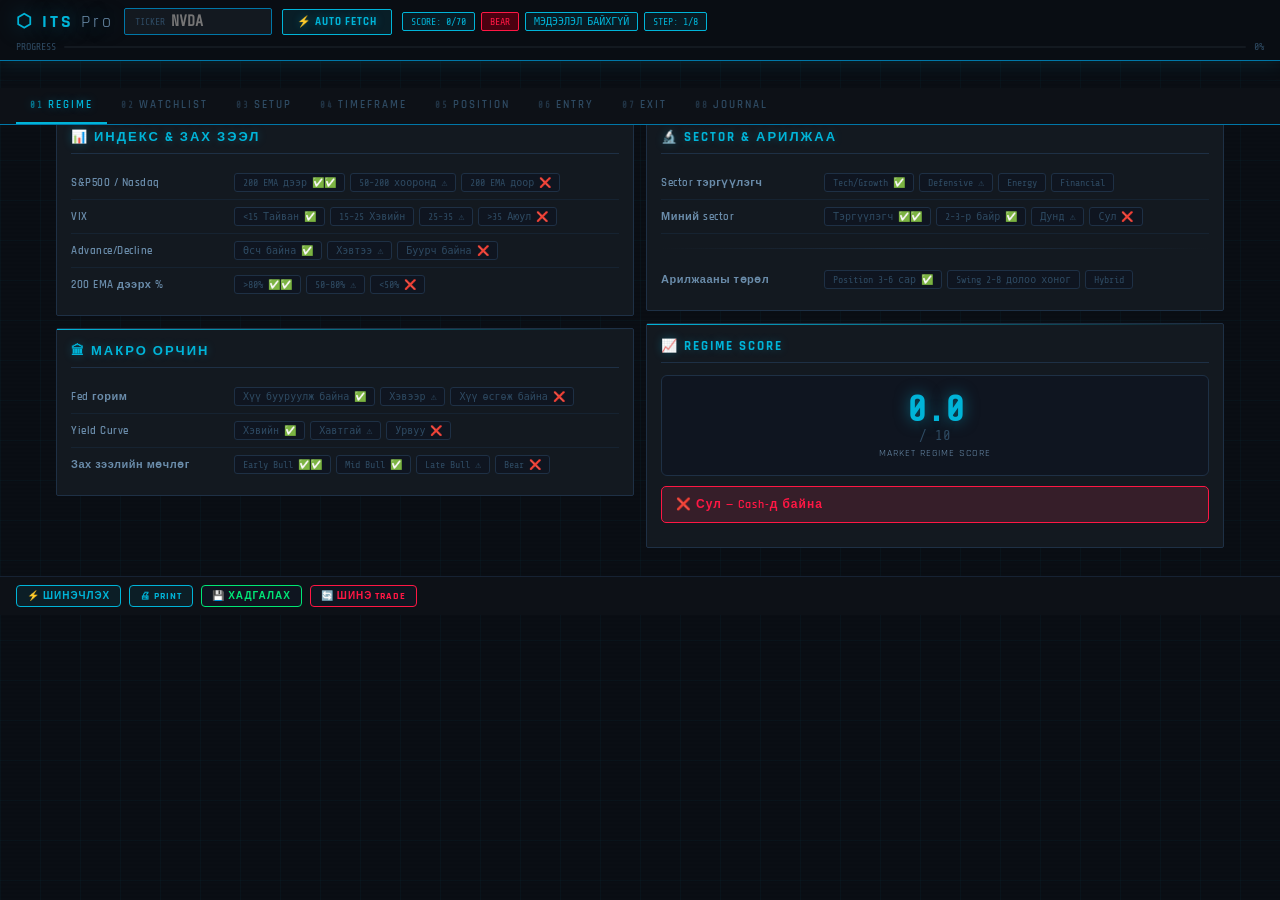
==== trading-auto.html @ 6338b8c8 "Fix: score cap 70 max" ====
<!DOCTYPE html>
<html lang="mn">
<head>
<meta charset="UTF-8">
<meta name="viewport" content="width=device-width, initial-scale=1.0">
<title>ITS Pro — Auto Data</title>
<link href="https://fonts.googleapis.com/css2?family=Share+Tech+Mono&family=Rajdhani:wght@400;500;600;700&family=Exo+2:wght@300;400;500;600;700&display=swap" rel="stylesheet">
<style>
:root {
  /* Bloomberg Terminal Color Palette */
  --bg:   #0A0E14; --bg2: #0D1117; --bgc: #131920; --bgc2: #0F1520;
  --accent: #00B4D8; --accent2: #0077A8; --accentl: #48CAE4;
  --green: #00E676; --greend: #003D1F;
  --yellow: #FFD600; --yellowd: #4A3C00;
  --red: #FF1744; --redd: #4A0010;
  --blue: #00B4D8; --blued: #003A52;
  --txt: #C9D8E8; --txt2: #6A8CAA; --txt3: #2E4A62;
  --brd: #162233; --brd2: #1E3045;
  --gold: #00B4D8; --gold2: #0077A8; --goldl: #48CAE4;
  --mono: 'Share Tech Mono', monospace;
  --head: 'Rajdhani', sans-serif;
  --body: 'Exo 2', sans-serif;
}
* { margin:0; padding:0; box-sizing:border-box; }
body { font-family:var(--body); background:var(--bg); color:var(--txt); min-height:100vh; font-size:13px; overflow-x:hidden; }
body::before { content:''; position:fixed; inset:0;
  background-image:
    linear-gradient(rgba(0,180,216,.04) 1px,transparent 1px),
    linear-gradient(90deg,rgba(0,180,216,.04) 1px,transparent 1px);
  background-size:40px 40px; pointer-events:none; z-index:0; }
/* Scanline effect */
body::after { content:''; position:fixed; inset:0;
  background:repeating-linear-gradient(0deg,transparent,transparent 2px,rgba(0,0,0,.08) 2px,rgba(0,0,0,.08) 4px);
  pointer-events:none; z-index:0; opacity:.5; }

/* ── HEADER ── */
.header { position:sticky; top:0; z-index:100; background:rgba(10,14,20,.98); border-bottom:1px solid var(--accent2); padding:8px 16px; backdrop-filter:blur(10px);
  box-shadow: 0 1px 20px rgba(0,180,216,.15); }
.header-top { display:flex; align-items:center; gap:10px; flex-wrap:wrap; }
.brand { font-family:var(--head); font-size:18px; font-weight:700; color:var(--accent); letter-spacing:3px; white-space:nowrap;
  text-shadow: 0 0 20px rgba(0,180,216,.5); }
.brand span { color:var(--txt2); font-weight:400; }
.ticker-wrap { display:flex; align-items:center; gap:6px; background:var(--bgc); border:1px solid var(--accent2); padding:4px 10px; border-radius:2px; }
.ticker-wrap label { font-family:var(--mono); font-size:10px; color:var(--txt3); }
#h-ticker { background:transparent; border:none; outline:none; color:var(--accent); font-family:var(--mono); font-size:15px; font-weight:bold; width:90px; text-transform:uppercase; }
.btn-fetch { font-family:var(--head); font-size:11px; font-weight:700; letter-spacing:1px; padding:5px 14px; border-radius:2px; border:1px solid var(--accent); background:rgba(0,180,216,.1); color:var(--accent); cursor:pointer; transition:all .2s;
  text-shadow:0 0 8px rgba(0,180,216,.4); }
.btn-fetch:hover { background:var(--accent); color:var(--bg); box-shadow:0 0 15px rgba(0,180,216,.4); }
.btn-fetch.loading { border-color:var(--yellow); color:var(--yellow); animation:pulse 1s infinite; }
@keyframes pulse { 0%,100%{opacity:1} 50%{opacity:.5} }
.badges { display:flex; gap:6px; flex-wrap:wrap; align-items:center; }
.badge { font-family:var(--mono); font-size:10px; padding:3px 8px; border-radius:2px; border:1px solid; white-space:nowrap; }
.b-score { border-color:var(--accent); color:var(--accent); background:rgba(0,180,216,.08); }
.b-bull { border-color:var(--green); color:var(--green); background:var(--greend); }
.b-neutral { border-color:var(--yellow); color:var(--yellow); background:var(--yellowd); }
.b-bear { border-color:var(--red); color:var(--red); background:var(--redd); }
.b-live { border-color:var(--green); color:var(--green); background:var(--greend); animation:blink 2s infinite; }
@keyframes blink { 0%,100%{opacity:1} 50%{opacity:.6} }
.prog-wrap { margin-top:6px; display:flex; align-items:center; gap:8px; }
.prog-bg { flex:1; height:2px; background:var(--bgc); border-radius:1px; overflow:hidden; }
.prog-fill { height:100%; background:linear-gradient(90deg,var(--accent2),var(--accent),var(--accentl)); border-radius:1px; transition:width .5s;
  box-shadow:0 0 6px rgba(0,180,216,.6); }
.prog-lbl { font-family:var(--mono); font-size:10px; color:var(--txt3); }

/* ── DATA PANEL ── */
.data-panel { background:var(--bgc); border:1px solid var(--accent2); border-radius:2px; margin:12px 16px 0; padding:12px 16px; display:none; position:relative; z-index:1; box-shadow:0 0 20px rgba(0,180,216,.1); }
.data-panel.visible { display:block; }
.data-panel-title { font-family:var(--head); font-size:11px; letter-spacing:3px; color:var(--accent); text-transform:uppercase; margin-bottom:10px; display:flex; align-items:center; gap:8px; text-shadow:0 0 8px rgba(0,180,216,.4); }
.data-grid { display:grid; grid-template-columns:repeat(auto-fill,minmax(130px,1fr)); gap:8px; }
.data-cell { background:var(--bgc2); border:1px solid var(--brd2); border-radius:2px; padding:8px 10px; transition:border-color .2s; } .data-cell:hover { border-color:var(--accent2); }
.data-cell-lbl { font-family:var(--mono); font-size:9px; letter-spacing:1px; text-transform:uppercase; color:var(--txt3); margin-bottom:3px; }
.data-cell-val { font-family:var(--mono); font-size:15px; font-weight:bold; color:var(--green); }
.data-cell-val.warn { color:var(--yellow); }
.data-cell-val.danger { color:var(--red); }
.data-cell-sub { font-family:var(--mono); font-size:9px; color:var(--txt3); margin-top:2px; }

/* AUTO-FILL INDICATOR */
.auto-tag { font-family:var(--mono); font-size:9px; padding:1px 5px; border-radius:1px; border:1px solid var(--accent); color:var(--accent); background:rgba(0,180,216,.1); margin-left:6px; }

/* ── TABS ── */
.tabs-nav { display:flex; overflow-x:auto; background:var(--bg2); border-bottom:1px solid var(--accent2); padding:0 16px; scrollbar-width:none; position:sticky; top:88px; z-index:99; }
.tabs-nav::-webkit-scrollbar { display:none; }
.tab-btn { font-family:var(--head); font-size:11px; font-weight:600; letter-spacing:2px; text-transform:uppercase; color:var(--txt3); background:none; border:none; border-bottom:2px solid transparent; padding:10px 14px; cursor:pointer; white-space:nowrap; transition:all .2s; }
.tab-btn:hover { color:var(--txt2); }
.tab-btn.active { color:var(--accent); border-bottom-color:var(--accent); text-shadow:0 0 8px rgba(0,180,216,.4); }
.tab-btn .sn { font-family:var(--mono); font-size:9px; opacity:.6; margin-right:4px; }
.tab-content { display:none; padding:16px; max-width:1200px; margin:0 auto; position:relative; z-index:1; }
.tab-content.active { display:block; }

/* ── CARDS ── */
.card { background:var(--bgc); border:1px solid var(--brd2); border-radius:2px; padding:14px; margin-bottom:12px; position:relative; } .card::before { content:""; position:absolute; top:0; left:0; right:0; height:1px; background:linear-gradient(90deg,var(--accent),transparent); }
.card-hd { font-family:var(--head); font-size:13px; font-weight:700; letter-spacing:2px; text-transform:uppercase; color:var(--accent); margin-bottom:12px; padding-bottom:8px; border-bottom:1px solid var(--brd2); display:flex; align-items:center; justify-content:space-between; text-shadow:0 0 10px rgba(0,180,216,.3); }
.g2 { display:grid; grid-template-columns:1fr 1fr; gap:12px; }
.g3 { display:grid; grid-template-columns:1fr 1fr 1fr; gap:12px; }
@media(max-width:768px){.g2,.g3{grid-template-columns:1fr}}

/* ── RADIO ROWS ── */
.rrow { display:flex; align-items:flex-start; gap:8px; padding:7px 0; border-bottom:1px solid rgba(26,46,66,.5); flex-wrap:wrap; }
.rrow:last-child { border-bottom:none; }
.rlbl { font-size:11px; font-weight:600; color:var(--txt2); min-width:155px; flex-shrink:0; padding-top:3px; font-family:var(--head); letter-spacing:.5px; display:flex; align-items:center; }
.ropts { display:flex; flex-wrap:wrap; gap:5px; }
.ropt { display:inline-flex; align-items:center; gap:4px; }
.ropt input[type=radio] { display:none; }
.ropt label { font-family:var(--mono); font-size:10px; padding:3px 8px; border-radius:3px; border:1px solid var(--brd2); background:var(--bgc2); color:var(--txt3); cursor:pointer; transition:all .15s; white-space:nowrap; }
.ropt input:checked+label { border-color:var(--gold); color:var(--gold); background:rgba(200,160,32,.12); }
.ropt.g input:checked+label { border-color:var(--green); color:var(--green); background:rgba(0,214,143,.12); }
.ropt.y input:checked+label { border-color:var(--yellow); color:var(--yellow); background:rgba(255,209,102,.12); }
.ropt.r input:checked+label { border-color:var(--red); color:var(--red); background:rgba(255,64,96,.12); }
/* auto-selected glow */
.ropt input.auto-selected+label { box-shadow:0 0 8px rgba(0,214,143,.4); }

/* ── SCORE BOX ── */
.sbox { display:flex; align-items:center; justify-content:center; flex-direction:column; background:var(--bgc2); border:1px solid var(--brd2); border-radius:6px; padding:16px; text-align:center; }
.snum { font-family:var(--mono); font-size:36px; font-weight:bold; color:var(--accent); line-height:1; text-shadow:0 0 15px rgba(0,180,216,.5); }
.sdenom { font-family:var(--mono); font-size:14px; color:var(--txt3); }
.slbl { font-family:var(--head); font-size:10px; letter-spacing:1px; text-transform:uppercase; color:var(--txt2); margin-top:4px; }

/* ── BANNERS ── */
.banner { border-radius:5px; padding:10px 14px; margin-bottom:10px; font-family:var(--head); font-size:12px; font-weight:600; letter-spacing:1px; display:none; align-items:center; gap:8px; }
.banner.vis { display:flex; }
.b-r { background:rgba(255,64,96,.15); border:1px solid var(--red); color:var(--red); }
.b-g { background:rgba(0,214,143,.12); border:1px solid var(--green); color:var(--green); }
.b-y { background:rgba(255,209,102,.12); border:1px solid var(--yellow); color:var(--yellow); }

/* ── INPUTS ── */
.inp { background:var(--bgc2); border:1px solid var(--brd2); border-radius:4px; padding:6px 10px; color:var(--txt); font-family:var(--mono); font-size:12px; outline:none; width:100%; transition:border-color .2s; }
.inp:focus { border-color:var(--gold); }
.inp.auto-filled { border-color:var(--green); background:rgba(0,214,143,.06); }
.irow { display:flex; align-items:center; gap:8px; margin-bottom:8px; }
.ilbl { font-family:var(--head); font-size:11px; font-weight:600; color:var(--txt2); min-width:140px; flex-shrink:0; }
.ival { font-family:var(--mono); font-size:12px; color:var(--green); padding:6px 10px; background:var(--bgc2); border:1px solid var(--brd); border-radius:4px; min-width:100px; }
select.inp { -webkit-appearance:none; background-image:url("data:image/svg+xml,%3Csvg xmlns='http://www.w3.org/2000/svg' width='10' height='6'%3E%3Cpath d='M0 0l5 6 5-6z' fill='%237A98B8'/%3E%3C/svg%3E"); background-repeat:no-repeat; background-position:right 8px center; padding-right:24px; }

/* ── BUTTONS ── */
.btn { font-family:var(--head); font-size:11px; font-weight:700; letter-spacing:1px; text-transform:uppercase; padding:7px 16px; border-radius:4px; border:1px solid; cursor:pointer; transition:all .2s; }
.btn-gold { background:rgba(0,180,216,.08); border-color:var(--accent); color:var(--accent); }
.btn-gold:hover { background:var(--accent); color:var(--bg); box-shadow:0 0 12px rgba(0,180,216,.4); }
.btn-red { background:var(--bgc2); border-color:var(--red); color:var(--red); }
.btn-red:hover { background:var(--red); color:var(--bg); }
.btn-green { background:var(--bgc2); border-color:var(--green); color:var(--green); }
.btn-green:hover { background:var(--green); color:var(--bg); }
.btn-sm { font-size:10px; padding:4px 10px; }

/* ── TABLES ── */
.ttbl { width:100%; border-collapse:collapse; font-family:var(--mono); font-size:11px; }
.ttbl th { font-family:var(--head); font-size:10px; letter-spacing:1px; text-transform:uppercase; color:var(--txt3); padding:6px 8px; border-bottom:1px solid var(--brd); text-align:left; }
.ttbl td { padding:6px 8px; border-bottom:1px solid rgba(26,46,66,.4); color:var(--txt); }
.ttbl td input[type=number] { background:transparent; border:1px solid var(--brd2); border-radius:3px; padding:3px 6px; color:var(--txt); font-family:var(--mono); font-size:11px; outline:none; width:80px; }
.ttbl td input:focus { border-color:var(--gold); }
.t1c { color:var(--gold); font-weight:bold; }
.t2c { color:var(--blue); }

/* ── CALC ── */
.cgrid { display:grid; grid-template-columns:repeat(auto-fill,minmax(155px,1fr)); gap:8px; margin-top:12px; }
.citem { background:var(--bgc2); border:1px solid var(--brd); border-radius:4px; padding:10px; }
.clbl { font-family:var(--head); font-size:9px; letter-spacing:1px; text-transform:uppercase; color:var(--txt3); margin-bottom:4px; }
.cval { font-family:var(--mono); font-size:16px; font-weight:bold; color:var(--green); }
.cval.warn { color:var(--yellow); }
.cval.danger { color:var(--red); }

/* ── WATCHLIST ── */
.witem { background:var(--bgc2); border:1px solid var(--brd); border-radius:6px; padding:12px; margin-bottom:10px; position:relative; }
.wticker { font-family:var(--mono); font-size:20px; font-weight:bold; color:var(--gold); margin-bottom:10px; }
.wscore { position:absolute; top:12px; right:48px; font-family:var(--mono); font-size:18px; font-weight:bold; }
.wfetch { position:absolute; top:10px; right:100px; }

/* ── CHECKBOXES ── */
.crow { display:flex; align-items:center; gap:8px; padding:5px 0; }
.crow input[type=checkbox] { display:none; }
.crow label { display:flex; align-items:center; gap:8px; cursor:pointer; font-size:12px; color:var(--txt2); }
.crow label::before { content:''; width:14px; height:14px; border:1px solid var(--brd2); border-radius:2px; background:var(--bgc2); flex-shrink:0; transition:all .2s; }
.crow input:checked+label::before { background:var(--green); border-color:var(--green); content:'✓'; color:var(--bg); font-size:10px; display:flex; align-items:center; justify-content:center; }

/* ── TF SECTIONS ── */
.tfs { border-left:2px solid var(--accent2); padding-left:12px; margin-bottom:14px; }
.tft { font-family:var(--mono); font-size:10px; color:var(--accent); text-transform:uppercase; letter-spacing:2px; margin-bottom:8px; text-shadow:0 0 6px rgba(0,180,216,.3); }

/* ── SETUP ── */
.sresult { text-align:center; padding:14px; border-radius:6px; border:2px solid var(--txt3); color:var(--txt3); font-family:var(--head); font-size:16px; font-weight:700; letter-spacing:1px; margin-top:10px; }
.confluencegrid { display:grid; grid-template-columns:1fr 1fr; gap:4px; }

/* ── PARABOLIC ── */
.parascore { text-align:center; padding:14px; border-radius:6px; border:2px solid var(--txt3); margin-top:10px; font-family:var(--head); font-size:16px; font-weight:700; letter-spacing:1px; }

/* ── JOURNAL ── */
.emotrow { display:flex; gap:6px; flex-wrap:wrap; }
.ebtn { padding:5px 12px; border:1px solid var(--brd2); background:var(--bgc2); color:var(--txt3); font-family:var(--head); font-size:11px; font-weight:600; border-radius:20px; cursor:pointer; transition:all .2s; }
.ebtn.ac { border-color:var(--green); color:var(--green); background:rgba(0,214,143,.1); }
.ebtn.af { border-color:var(--gold); color:var(--gold); background:rgba(200,160,32,.1); }
.ebtn.fo { border-color:#FF9940; color:#FF9940; background:rgba(255,153,64,.1); }
.ebtn.fe { border-color:var(--red); color:var(--red); background:rgba(255,64,96,.1); }
.ebtn.ex { border-color:#40A0FF; color:#40A0FF; background:rgba(64,160,255,.1); }
textarea.inp { resize:vertical; min-height:70px; font-family:var(--body); font-size:12px; }

/* ── STATS ── */
.sgrid { display:grid; grid-template-columns:repeat(auto-fill,minmax(130px,1fr)); gap:8px; }
.sbox2 { background:var(--bgc2); border:1px solid var(--brd); border-radius:6px; padding:12px; text-align:center; }
.sval { font-family:var(--mono); font-size:24px; font-weight:bold; color:var(--gold); }
.slbl2 { font-family:var(--head); font-size:9px; letter-spacing:1px; text-transform:uppercase; color:var(--txt3); margin-top:4px; }

/* ── HISTORY ── */
.hitem { display:grid; grid-template-columns:auto 1fr auto auto auto; gap:10px; align-items:center; padding:8px 12px; border:1px solid var(--brd); border-radius:4px; margin-bottom:6px; background:var(--bgc2); font-family:var(--mono); font-size:11px; }

/* ── DIVIDER ── */
.div { height:1px; background:linear-gradient(90deg,transparent,var(--brd2),transparent); margin:14px 0; }
.mlbl { font-family:var(--head); font-size:9px; letter-spacing:1px; text-transform:uppercase; color:var(--txt3); margin-bottom:4px; }

/* ── ACTIONS ── */
.actbar { display:flex; gap:8px; padding:8px 16px; background:var(--bg2); border-top:1px solid var(--brd); position:sticky; bottom:0; z-index:98; flex-wrap:wrap; }

/* ── ERROR ── */
.err-toast { position:fixed; bottom:60px; right:16px; background:var(--bgc); border:1px solid var(--red); color:var(--red); font-family:var(--mono); font-size:11px; padding:8px 14px; border-radius:5px; z-index:999; display:none; max-width:300px; }

/* ── SCROLLBAR ── */
::-webkit-scrollbar{width:5px;height:5px}
::-webkit-scrollbar-track{background:var(--bg)}
::-webkit-scrollbar-thumb{background:var(--brd2);border-radius:3px}

@media(max-width:600px){
  .rlbl{min-width:110px}
  .ropt label{font-size:9px;padding:2px 5px}
  .tabs-nav{top:110px}
}

/* Loading overlay */
.fetch-overlay { position:fixed; inset:0; background:rgba(8,15,26,.85); z-index:200; display:none; align-items:center; justify-content:center; flex-direction:column; gap:16px; }
.fetch-overlay.vis { display:flex; }
.fetch-spinner { width:48px; height:48px; border:3px solid var(--brd2); border-top-color:var(--gold); border-radius:50%; animation:spin 1s linear infinite; }
@keyframes spin{to{transform:rotate(360deg)}}
.fetch-msg { font-family:var(--mono); font-size:12px; color:var(--gold); }
</style>
</head>
<body>

<!-- LOADING OVERLAY -->
<div class="fetch-overlay" id="fetch-overlay">
  <div class="fetch-spinner"></div>
  <div class="fetch-msg" id="fetch-msg">Өгөгдөл татаж байна...</div>
</div>

<!-- ERROR TOAST -->
<div class="err-toast" id="err-toast"></div>
<div id="dl-banner" style="display:none;background:rgba(200,160,32,.1);border-bottom:1px solid var(--gold);color:var(--gold);font-family:var(--head);font-size:11px;font-weight:600;letter-spacing:1px;padding:8px 16px;text-align:center;position:relative;z-index:1;">
  ⚠️ Claude.ai дотор AUTO FETCH ажиллахгүй &nbsp;|&nbsp; <span style="color:var(--green);">Файлыг ↓ татаж аваад Chrome/Safari дээр нээнэ үү — тэгвэл бүрэн ажиллана</span>
  <button onclick="this.parentElement.style.display='none'" style="position:absolute;right:12px;top:50%;transform:translateY(-50%);background:none;border:none;color:var(--gold);cursor:pointer;font-size:16px;">✕</button>
</div>

<!-- ══════ HEADER ══════ -->
<div class="header">
  <div class="header-top">
    <div class="brand">⬡ ITS <span>Pro</span></div>
    <div class="ticker-wrap">
      <label>TICKER</label>
      <input id="h-ticker" type="text" placeholder="NVDA" maxlength="6" onkeydown="if(event.key==='Enter')fetchAllData()">
    </div>
    <button class="btn-fetch" id="fetch-btn" onclick="fetchAllData()">⚡ AUTO FETCH</button>
    <div class="badges">
      <div class="badge b-score">SCORE: <span id="h-score">0</span>/70</div>
      <div class="badge b-neutral" id="h-regime">NEUTRAL</div>
      <div class="badge b-score" id="h-last-fetch">МЭДЭЭЛЭЛ БАЙХГҮЙ</div>
      <div class="badge b-score">STEP: <span id="h-step">1</span>/8</div>
    </div>
  </div>
  <div class="prog-wrap">
    <div class="prog-lbl">PROGRESS</div>
    <div class="prog-bg"><div class="prog-fill" id="prog-fill" style="width:0%"></div></div>
    <div class="prog-lbl"><span id="h-pct">0</span>%</div>
  </div>
</div>

<!-- DATA PANEL -->
<div class="data-panel" id="data-panel">
  <div class="data-panel-title">
    📡 REAL-TIME ӨГӨГДӨЛ
    <span id="data-live-badge" class="badge b-live" style="display:none;">● LIVE</span>
  </div>
  <div class="data-grid" id="data-grid"></div>
</div>

<!-- ══════ TABS ══════ -->
<nav class="tabs-nav">
  <button class="tab-btn active" onclick="switchTab(1,this)"><span class="sn">01</span>REGIME</button>
  <button class="tab-btn" onclick="switchTab(2,this)"><span class="sn">02</span>WATCHLIST</button>
  <button class="tab-btn" onclick="switchTab(3,this)"><span class="sn">03</span>SETUP</button>
  <button class="tab-btn" onclick="switchTab(4,this)"><span class="sn">04</span>TIMEFRAME</button>
  <button class="tab-btn" onclick="switchTab(5,this)"><span class="sn">05</span>POSITION</button>
  <button class="tab-btn" onclick="switchTab(6,this)"><span class="sn">06</span>ENTRY</button>
  <button class="tab-btn" onclick="switchTab(7,this)"><span class="sn">07</span>EXIT</button>
  <button class="tab-btn" onclick="switchTab(8,this)"><span class="sn">08</span>JOURNAL</button>
</nav>

<!-- ══════ TAB 1: MARKET REGIME ══════ -->
<div class="tab-content active" id="tab-1">
  <div id="bear-banner" class="banner b-r">⚠ BEAR MARKET — Position trading хязгаарлагдана!</div>
  <div class="g2">
    <div>
      <div class="card">
        <div class="card-hd">📊 ИНДЕКС & ЗАХ ЗЭЭЛ <span id="r-auto-tag"></span></div>
        <div class="rrow">
          <div class="rlbl">S&P500 / Nasdaq</div>
          <div class="ropts">
            <div class="ropt g"><input type="radio" name="r_idx" value="2" id="ri1"><label for="ri1">200 EMA дээр ✅✅</label></div>
            <div class="ropt y"><input type="radio" name="r_idx" value="1" id="ri2"><label for="ri2">50-200 хооронд ⚠️</label></div>
            <div class="ropt r"><input type="radio" name="r_idx" value="0" id="ri3"><label for="ri3">200 EMA доор ❌</label></div>
          </div>
        </div>
        <div class="rrow">
          <div class="rlbl">VIX <span id="vix-live" style="font-family:var(--mono);font-size:10px;color:var(--green);margin-left:4px;"></span></div>
          <div class="ropts">
            <div class="ropt g"><input type="radio" name="r_vix" value="2" id="rv1"><label for="rv1">&lt;15 Тайван ✅</label></div>
            <div class="ropt"><input type="radio" name="r_vix" value="1" id="rv2"><label for="rv2">15-25 Хэвийн</label></div>
            <div class="ropt y"><input type="radio" name="r_vix" value="0.5" id="rv3"><label for="rv3">25-35 ⚠️</label></div>
            <div class="ropt r"><input type="radio" name="r_vix" value="0" id="rv4"><label for="rv4">&gt;35 Аюул ❌</label></div>
          </div>
        </div>
        <div class="rrow">
          <div class="rlbl">Advance/Decline</div>
          <div class="ropts">
            <div class="ropt g"><input type="radio" name="r_ad" value="1" id="ra1"><label for="ra1">Өсч байна ✅</label></div>
            <div class="ropt y"><input type="radio" name="r_ad" value="0.5" id="ra2"><label for="ra2">Хэвтээ ⚠️</label></div>
            <div class="ropt r"><input type="radio" name="r_ad" value="0" id="ra3"><label for="ra3">Буурч байна ❌</label></div>
          </div>
        </div>
        <div class="rrow">
          <div class="rlbl">200 EMA дээрх %</div>
          <div class="ropts">
            <div class="ropt g"><input type="radio" name="r_pct" value="2" id="rp1"><label for="rp1">&gt;80% ✅✅</label></div>
            <div class="ropt y"><input type="radio" name="r_pct" value="1" id="rp2"><label for="rp2">50-80% ⚠️</label></div>
            <div class="ropt r"><input type="radio" name="r_pct" value="0" id="rp3"><label for="rp3">&lt;50% ❌</label></div>
          </div>
        </div>
      </div>
      <div class="card">
        <div class="card-hd">🏛 МАКРО ОРЧИН</div>
        <div class="rrow">
          <div class="rlbl">Fed горим</div>
          <div class="ropts">
            <div class="ropt g"><input type="radio" name="r_fed" value="1" id="rf1"><label for="rf1">Хүү бууруулж байна ✅</label></div>
            <div class="ropt y"><input type="radio" name="r_fed" value="0.5" id="rf2"><label for="rf2">Хэвээр ⚠️</label></div>
            <div class="ropt r"><input type="radio" name="r_fed" value="0" id="rf3"><label for="rf3">Хүү өсгөж байна ❌</label></div>
          </div>
        </div>
        <div class="rrow">
          <div class="rlbl">Yield Curve</div>
          <div class="ropts">
            <div class="ropt g"><input type="radio" name="r_yc" value="1" id="ry1"><label for="ry1">Хэвийн ✅</label></div>
            <div class="ropt y"><input type="radio" name="r_yc" value="0.5" id="ry2"><label for="ry2">Хавтгай ⚠️</label></div>
            <div class="ropt r"><input type="radio" name="r_yc" value="0" id="ry3"><label for="ry3">Урвуу ❌</label></div>
          </div>
        </div>
        <div class="rrow">
          <div class="rlbl">Зах зээлийн мөчлөг</div>
          <div class="ropts">
            <div class="ropt g"><input type="radio" name="r_cyc" value="2" id="rc1"><label for="rc1">Early Bull ✅✅</label></div>
            <div class="ropt g"><input type="radio" name="r_cyc" value="1.5" id="rc2"><label for="rc2">Mid Bull ✅</label></div>
            <div class="ropt y"><input type="radio" name="r_cyc" value="0.5" id="rc3"><label for="rc3">Late Bull ⚠️</label></div>
            <div class="ropt r"><input type="radio" name="r_cyc" value="0" id="rc4"><label for="rc4">Bear ❌</label></div>
          </div>
        </div>
      </div>
    </div>
    <div>
      <div class="card">
        <div class="card-hd">🔬 SECTOR & АРИЛЖАА</div>
        <div class="rrow">
          <div class="rlbl">Sector тэргүүлэгч</div>
          <div class="ropts">
            <div class="ropt g"><input type="radio" name="r_sec" value="1" id="rs1"><label for="rs1">Tech/Growth ✅</label></div>
            <div class="ropt y"><input type="radio" name="r_sec" value="0.5" id="rs2"><label for="rs2">Defensive ⚠️</label></div>
            <div class="ropt"><input type="radio" name="r_sec" value="0.5" id="rs3"><label for="rs3">Energy</label></div>
            <div class="ropt"><input type="radio" name="r_sec" value="0.5" id="rs4"><label for="rs4">Financial</label></div>
          </div>
        </div>
        <div class="rrow">
          <div class="rlbl">Миний sector</div>
          <div class="ropts">
            <div class="ropt g"><input type="radio" name="r_ms" value="2" id="rms1"><label for="rms1">Тэргүүлэгч ✅✅</label></div>
            <div class="ropt g"><input type="radio" name="r_ms" value="1.5" id="rms2"><label for="rms2">2-3-р байр ✅</label></div>
            <div class="ropt y"><input type="radio" name="r_ms" value="0.5" id="rms3"><label for="rms3">Дунд ⚠️</label></div>
            <div class="ropt r"><input type="radio" name="r_ms" value="0" id="rms4"><label for="rms4">Сул ❌</label></div>
          </div>
        </div>
        <div class="div"></div>
        <div class="rrow">
          <div class="rlbl">Арилжааны төрөл</div>
          <div class="ropts">
            <div class="ropt g"><input type="radio" name="r_type" value="position" id="rt1"><label for="rt1">Position 3-6 сар ✅</label></div>
            <div class="ropt"><input type="radio" name="r_type" value="swing" id="rt2"><label for="rt2">Swing 2-8 долоо хоног</label></div>
            <div class="ropt y"><input type="radio" name="r_type" value="hybrid" id="rt3"><label for="rt3">Hybrid</label></div>
          </div>
        </div>
      </div>
      <div class="card">
        <div class="card-hd">📈 REGIME SCORE</div>
        <div class="sbox">
          <div class="snum" id="rscore">0</div>
          <div class="sdenom">/ 10</div>
          <div class="slbl">Market Regime Score</div>
        </div>
        <div id="rverdict" class="banner b-y vis" style="margin-top:10px;">⚠️ Зах зээл нейтрал — Болгоомжтой</div>
      </div>
    </div>
  </div>
</div>

<!-- ══════ TAB 2: WATCHLIST ══════ -->
<div class="tab-content" id="tab-2">
  <div style="display:flex;gap:10px;align-items:center;margin-bottom:14px;flex-wrap:wrap;">
    <input class="inp" id="new-ticker" placeholder="Ticker нэмэх (NVDA)" maxlength="6" style="width:200px;text-transform:uppercase;" onkeydown="if(event.key==='Enter')addWatch()">
    <button class="btn btn-gold" onclick="addWatch()">+ НЭМЭХ</button>
    <button class="btn btn-green btn-sm" onclick="fetchAllWatchlist()">⚡ БҮГДИЙГ ШИНЭЧЛЭХ</button>
    <div class="badge b-score">НИЙТ: <span id="wcount">0</span>/10</div>
  </div>
  <div id="wlist"></div>
</div>

<!-- ══════ TAB 3: SETUP ══════ -->
<div class="tab-content" id="tab-3">
  <div class="g2">
    <div>
      <div class="card">
        <div class="card-hd">🏗 BASE ШИНЖИЛГЭЭ <span id="setup-auto-tag"></span></div>
        <div class="rrow">
          <div class="rlbl">Base төрөл</div>
          <div class="ropts">
            <div class="ropt g"><input type="radio" name="s_base" value="2" id="sb1"><label for="sb1">Cup&Handle ✅✅</label></div>
            <div class="ropt g"><input type="radio" name="s_base" value="2" id="sb2"><label for="sb2">VCP ✅✅</label></div>
            <div class="ropt g"><input type="radio" name="s_base" value="1" id="sb3"><label for="sb3">Flat Base ✅</label></div>
            <div class="ropt g"><input type="radio" name="s_base" value="1" id="sb4"><label for="sb4">Double Bottom ✅</label></div>
            <div class="ropt g"><input type="radio" name="s_base" value="1" id="sb5"><label for="sb5">Ascending ✅</label></div>
            <div class="ropt r"><input type="radio" name="s_base" value="0" id="sb6"><label for="sb6">Байхгүй ❌</label></div>
          </div>
        </div>
        <div class="rrow">
          <div class="rlbl">Base хугацаа</div>
          <div class="ropts">
            <div class="ropt g"><input type="radio" name="s_dur" value="2" id="sd1"><label for="sd1">10+ долоо хоног ✅✅</label></div>
            <div class="ropt g"><input type="radio" name="s_dur" value="1" id="sd2"><label for="sd2">5-9 долоо хоног ✅</label></div>
            <div class="ropt r"><input type="radio" name="s_dur" value="0" id="sd3"><label for="sd3">&lt;5 ❌</label></div>
          </div>
        </div>
        <div class="rrow">
          <div class="rlbl">Уналтын гүн <span id="depth-live" style="font-family:var(--mono);font-size:10px;color:var(--green);margin-left:4px;"></span></div>
          <div class="ropts">
            <div class="ropt g"><input type="radio" name="s_dep" value="2" id="sdp1"><label for="sdp1">&lt;15% ✅✅</label></div>
            <div class="ropt g"><input type="radio" name="s_dep" value="1" id="sdp2"><label for="sdp2">15-30% ✅</label></div>
            <div class="ropt y"><input type="radio" name="s_dep" value="0.5" id="sdp3"><label for="sdp3">30-50% ⚠️</label></div>
            <div class="ropt r"><input type="radio" name="s_dep" value="0" id="sdp4"><label for="sdp4">50%+ ❌</label></div>
          </div>
        </div>
        <div class="rrow">
          <div class="rlbl">Долоо хоногийн зай</div>
          <div class="ropts">
            <div class="ropt g"><input type="radio" name="s_tight" value="2" id="st1"><label for="st1">1-3% ✅✅</label></div>
            <div class="ropt g"><input type="radio" name="s_tight" value="1" id="st2"><label for="st2">3-5% ✅</label></div>
            <div class="ropt y"><input type="radio" name="s_tight" value="0.5" id="st3"><label for="st3">5-8% ⚠️</label></div>
            <div class="ropt r"><input type="radio" name="s_tight" value="0" id="st4"><label for="st4">8%+ ❌</label></div>
          </div>
        </div>
        <div class="rrow">
          <div class="rlbl">Volume pattern</div>
          <div class="ropts">
            <div class="ropt g"><input type="radio" name="s_vol" value="2" id="sv1"><label for="sv1">Буурч байна ✅✅</label></div>
            <div class="ropt g"><input type="radio" name="s_vol" value="1" id="sv2"><label for="sv2">Хэвийн ✅</label></div>
            <div class="ropt r"><input type="radio" name="s_vol" value="0" id="sv3"><label for="sv3">Өндөр ❌</label></div>
          </div>
        </div>
        <div class="rrow">
          <div class="rlbl">Pocket Pivot</div>
          <div class="ropts">
            <div class="ropt g"><input type="radio" name="s_pp" value="2" id="spp1"><label for="spp1">Байна ✅✅</label></div>
            <div class="ropt"><input type="radio" name="s_pp" value="0" id="spp2"><label for="spp2">Байхгүй</label></div>
          </div>
        </div>
      </div>
    </div>
    <div>
      <div class="card">
        <div class="card-hd">🎯 ENTRY ZONE <span id="pivot-auto-tag"></span></div>
        <div class="irow">
          <div class="ilbl">Pivot Point үнэ</div>
          <input class="inp" type="number" id="pivot-price" placeholder="0.00" style="width:130px;">
        </div>
        <div class="irow">
          <div class="ilbl">Одоогийн үнэ</div>
          <div class="ival" id="cur-price-setup">—</div>
        </div>
        <div class="irow">
          <div class="ilbl">Pivot-оос зай</div>
          <div class="ival" id="pivot-dist-val">—</div>
        </div>
        <div class="rrow">
          <div class="rlbl">Pivot-оос зай</div>
          <div class="ropts">
            <div class="ropt g"><input type="radio" name="s_dist" value="2" id="sdi1"><label for="sdi1">0-3% ✅✅</label></div>
            <div class="ropt g"><input type="radio" name="s_dist" value="1" id="sdi2"><label for="sdi2">3-5% ✅</label></div>
            <div class="ropt y"><input type="radio" name="s_dist" value="0.5" id="sdi3"><label for="sdi3">5%+ ⚠️</label></div>
            <div class="ropt r"><input type="radio" name="s_dist" value="0" id="sdi4"><label for="sdi4">Хожимдсон ❌</label></div>
          </div>
        </div>
      </div>
      <div class="card">
        <div class="card-hd">🔗 CONFLUENCE</div>
        <div class="confluencegrid">
          <div class="crow"><input type="checkbox" id="cf1"><label for="cf1">Fib 38/50/61.8% давхцал</label></div>
          <div class="crow"><input type="checkbox" id="cf2"><label for="cf2">EMA 21/50 давхцал</label></div>
          <div class="crow"><input type="checkbox" id="cf3"><label for="cf3">S/R түвшин давхцал</label></div>
          <div class="crow"><input type="checkbox" id="cf4"><label for="cf4">Sector хамт өсч байна</label></div>
          <div class="crow"><input type="checkbox" id="cf5"><label for="cf5">Индекстэй нийцэж байна</label></div>
        </div>
      </div>
      <div class="card">
        <div class="card-hd">⭐ SETUP SCORE</div>
        <div class="sbox"><div class="snum" id="setup-snum">0</div><div class="sdenom">/ 5</div><div class="slbl">Confluence</div></div>
        <div id="setup-result" class="sresult">—</div>
      </div>
    </div>
  </div>
</div>

<!-- ══════ TAB 4: TIMEFRAME ══════ -->
<div class="tab-content" id="tab-4">
  <div class="g2">
    <div>
      <div class="card">
        <div class="card-hd">📅 MONTHLY & WEEKLY <span id="tf-auto-tag"></span></div>
        <div class="tfs">
          <div class="tft">▸ MONTHLY</div>
          <div class="rrow"><div class="rlbl">Trend</div><div class="ropts">
            <div class="ropt g"><input type="radio" name="tf_mt" value="2" id="tm1"><label for="tm1">HH & HL ✅✅</label></div>
            <div class="ropt y"><input type="radio" name="tf_mt" value="1" id="tm2"><label for="tm2">Sideways ⚠️</label></div>
            <div class="ropt r"><input type="radio" name="tf_mt" value="0" id="tm3"><label for="tm3">Lower highs ❌</label></div>
          </div></div>
          <div class="rrow"><div class="rlbl">200MA</div><div class="ropts">
            <div class="ropt g"><input type="radio" name="tf_m2" value="1" id="tm4"><label for="tm4">Дээр ✅</label></div>
            <div class="ropt r"><input type="radio" name="tf_m2" value="0" id="tm5"><label for="tm5">Доор ❌</label></div>
          </div></div>
          <div class="rrow"><div class="rlbl">S/R</div><div class="ropts">
            <div class="ropt g"><input type="radio" name="tf_ms" value="1" id="tm6"><label for="tm6">Дэмжлэг ойрхон ✅</label></div>
            <div class="ropt y"><input type="radio" name="tf_ms" value="0.5" id="tm7"><label for="tm7">Алс ⚠️</label></div>
            <div class="ropt r"><input type="radio" name="tf_ms" value="0" id="tm8"><label for="tm8">Эсэргүүцэл дээр ❌</label></div>
          </div></div>
        </div>
        <div class="tfs">
          <div class="tft">▸ WEEKLY</div>
          <div class="rrow"><div class="rlbl">10-week MA</div><div class="ropts">
            <div class="ropt g"><input type="radio" name="tf_w1" value="2" id="tw1"><label for="tw1">Дээр+өсч байна ✅✅</label></div>
            <div class="ropt g"><input type="radio" name="tf_w1" value="1" id="tw2"><label for="tw2">Дээр+хэвтээ ✅</label></div>
            <div class="ropt r"><input type="radio" name="tf_w1" value="0" id="tw3"><label for="tw3">Доор ❌</label></div>
          </div></div>
          <div class="rrow"><div class="rlbl">Volume</div><div class="ropts">
            <div class="ropt g"><input type="radio" name="tf_wv" value="2" id="tw4"><label for="tw4">Өсөхдөө их ✅✅</label></div>
            <div class="ropt g"><input type="radio" name="tf_wv" value="1" id="tw5"><label for="tw5">Ойролцоо ✅</label></div>
            <div class="ropt r"><input type="radio" name="tf_wv" value="0" id="tw6"><label for="tw6">Буурахдаа их ❌</label></div>
          </div></div>
          <div class="rrow"><div class="rlbl">RS шугам</div><div class="ropts">
            <div class="ropt g"><input type="radio" name="tf_wr" value="2" id="tw7"><label for="tw7">Шинэ өндөрт ✅✅</label></div>
            <div class="ropt g"><input type="radio" name="tf_wr" value="1" id="tw8"><label for="tw8">Өсч байна ✅</label></div>
            <div class="ropt y"><input type="radio" name="tf_wr" value="0.5" id="tw9"><label for="tw9">Хэвтээ ⚠️</label></div>
            <div class="ropt r"><input type="radio" name="tf_wr" value="0" id="tw10"><label for="tw10">Буурч байна ❌</label></div>
          </div></div>
        </div>
      </div>
    </div>
    <div>
      <div class="card">
        <div class="card-hd">⏱ DAILY & 4H</div>
        <div class="tfs">
          <div class="tft">▸ DAILY</div>
          <div class="rrow"><div class="rlbl">EMA 21</div><div class="ropts">
            <div class="ropt g"><input type="radio" name="tf_d2" value="2" id="td1"><label for="td1">Дээр+өсч байна ✅✅</label></div>
            <div class="ropt g"><input type="radio" name="tf_d2" value="1" id="td2"><label for="td2">Дөнгөж давсан ✅</label></div>
            <div class="ropt r"><input type="radio" name="tf_d2" value="0" id="td3"><label for="td3">Доор ❌</label></div>
          </div></div>
          <div class="rrow"><div class="rlbl">EMA alignment</div><div class="ropts">
            <div class="ropt g"><input type="radio" name="tf_de" value="2" id="td4"><label for="td4">21&gt;50 ✅✅</label></div>
            <div class="ropt g"><input type="radio" name="tf_de" value="1" id="td5"><label for="td5">Crossover ✅</label></div>
            <div class="ropt r"><input type="radio" name="tf_de" value="0" id="td6"><label for="td6">21&lt;50 ❌</label></div>
          </div></div>
          <div class="rrow"><div class="rlbl">Volume dry-up</div><div class="ropts">
            <div class="ropt g"><input type="radio" name="tf_dv" value="2" id="td7"><label for="td7">Байна ✅✅</label></div>
            <div class="ropt g"><input type="radio" name="tf_dv" value="1" id="td8"><label for="td8">Хэвийн ✅</label></div>
            <div class="ropt r"><input type="radio" name="tf_dv" value="0" id="td9"><label for="td9">Өндөр ❌</label></div>
          </div></div>
        </div>
        <div class="tfs">
          <div class="tft">▸ 4H</div>
          <div class="rrow"><div class="rlbl">Trend</div><div class="ropts">
            <div class="ropt g"><input type="radio" name="tf_4t" value="2" id="t4h1"><label for="t4h1">Daily-тэй нийцсэн ✅✅</label></div>
            <div class="ropt"><input type="radio" name="tf_4t" value="1" id="t4h2"><label for="t4h2">Neutral ✅</label></div>
            <div class="ropt r"><input type="radio" name="tf_4t" value="0" id="t4h3"><label for="t4h3">Зөрчилдсөн ❌</label></div>
          </div></div>
          <div class="rrow"><div class="rlbl">RSI <span id="rsi-live" style="font-family:var(--mono);font-size:10px;color:var(--green);margin-left:4px;"></span></div><div class="ropts">
            <div class="ropt g"><input type="radio" name="tf_4r" value="2" id="t4h4"><label for="t4h4">50+ өсч байна ✅</label></div>
            <div class="ropt y"><input type="radio" name="tf_4r" value="0.5" id="t4h5"><label for="t4h5">70+ ⚠️</label></div>
            <div class="ropt r"><input type="radio" name="tf_4r" value="0" id="t4h6"><label for="t4h6">50- ❌</label></div>
          </div></div>
          <div class="rrow"><div class="rlbl">Trigger</div><div class="ropts">
            <div class="ropt g"><input type="radio" name="tf_4tr" value="2" id="t4h7"><label for="t4h7">Breakout ✅</label></div>
            <div class="ropt g"><input type="radio" name="tf_4tr" value="2" id="t4h8"><label for="t4h8">Pullback ✅</label></div>
            <div class="ropt g"><input type="radio" name="tf_4tr" value="2" id="t4h9"><label for="t4h9">Episodic ✅</label></div>
            <div class="ropt r"><input type="radio" name="tf_4tr" value="0" id="t4h10"><label for="t4h10">Байхгүй ❌</label></div>
          </div></div>
        </div>
      </div>
      <div class="card">
        <div class="card-hd">⚖️ TF ALIGNMENT</div>
        <div class="sbox"><div class="snum" id="tf-snum">0</div><div class="sdenom">/ 20</div><div class="slbl">Timeframe Score</div></div>
        <div class="cgrid" style="margin-top:10px;">
          <div class="citem"><div class="clbl">Trade Type</div><div class="cval" id="tf-type" style="font-size:13px;">—</div></div>
          <div class="citem"><div class="clbl">Alignment</div><div class="cval" id="tf-align" style="font-size:13px;">—</div></div>
        </div>
      </div>
    </div>
  </div>
</div>

<!-- ══════ TAB 5: POSITION ══════ -->
<div class="tab-content" id="tab-5">
  <div class="g2">
    <div>
      <div class="card">
        <div class="card-hd">💰 INPUT ПАРАМЕТРҮҮД <span id="pos-auto-tag"></span></div>
        <div class="irow"><div class="ilbl">NAV (Portfolio $)</div><input class="inp" type="number" id="ps-nav" placeholder="100000" oninput="calcPos()" style="width:140px;"></div>
        <div class="irow"><div class="ilbl">Risk % (default 1.5%)</div><input class="inp" type="number" id="ps-risk" value="1.5" step="0.1" oninput="calcPos()" style="width:100px;"></div>
        <div class="irow">
          <div class="ilbl">Entry Price <span id="ep-auto" class="auto-tag" style="display:none;">AUTO</span></div>
          <input class="inp" type="number" id="ps-entry" placeholder="0.00" oninput="calcPos()" style="width:130px;">
        </div>
        <div class="irow"><div class="ilbl">Stop Loss Price</div><input class="inp" type="number" id="ps-sl" placeholder="0.00" oninput="calcPos()" style="width:130px;"></div>
        <div class="irow">
          <div class="ilbl">ATR Value <span id="atr-auto" class="auto-tag" style="display:none;">AUTO</span></div>
          <input class="inp" type="number" id="ps-atr" placeholder="0.00" oninput="calcPos()" style="width:130px;">
        </div>
        <div class="irow"><div class="ilbl">Trade Type</div>
          <select class="inp" id="ps-type" onchange="calcPos()" style="width:160px;">
            <option value="position">Position</option>
            <option value="swing">Swing</option>
          </select>
        </div>
      </div>
      <div class="card">
        <div class="card-hd">⚙️ CONVICTION</div>
        <div class="cgrid">
          <div class="citem"><div class="clbl">Setup Score</div><div class="cval" id="conv-s">0/5</div></div>
          <div class="citem"><div class="clbl">TF Score</div><div class="cval" id="conv-tf">0/20</div></div>
          <div class="citem"><div class="clbl">Regime Score</div><div class="cval" id="conv-r">0/10</div></div>
          <div class="citem"><div class="clbl">Multiplier</div><div class="cval" id="conv-m" style="color:var(--gold);">1.0x</div></div>
        </div>
      </div>
      <div class="card">
        <div class="card-hd">🗂 PORTFOLIO</div>
        <div class="rrow"><div class="rlbl">Нээлттэй позиц</div><div class="ropts">
          <div class="ropt g"><input type="radio" name="pf_o" value="ok" id="pf1"><label for="pf1">&lt;8 ✅</label></div>
          <div class="ropt y"><input type="radio" name="pf_o" value="warn" id="pf2"><label for="pf2">8-10 ⚠️</label></div>
          <div class="ropt r"><input type="radio" name="pf_o" value="stop" id="pf3"><label for="pf3">&gt;10 ❌</label></div>
        </div></div>
        <div class="rrow"><div class="rlbl">Cash %</div><div class="ropts">
          <div class="ropt g"><input type="radio" name="pf_c" value="ok" id="pc1"><label for="pc1">&gt;20% ✅</label></div>
          <div class="ropt y"><input type="radio" name="pf_c" value="warn" id="pc2"><label for="pc2">10-20% ⚠️</label></div>
          <div class="ropt r"><input type="radio" name="pf_c" value="stop" id="pc3"><label for="pc3">&lt;10% ❌</label></div>
        </div></div>
        <div class="rrow"><div class="rlbl">Сарын P&L</div><div class="ropts">
          <div class="ropt g"><input type="radio" name="pf_p" value="ok" id="pp1"><label for="pp1">Эерэг ✅</label></div>
          <div class="ropt y"><input type="radio" name="pf_p" value="warn" id="pp2"><label for="pp2">Тэнцвэртэй ⚠️</label></div>
          <div class="ropt r"><input type="radio" name="pf_p" value="stop" id="pp3"><label for="pp3">&gt;-5% ❌</label></div>
        </div></div>
      </div>
    </div>
    <div>
      <div class="card">
        <div class="card-hd">📐 ТООЦООЛОЛ</div>
        <div id="pw-nav" class="banner b-r">⚠ NAV-ийн 10%+ — Хэт том позиц!</div>
        <div id="pw-risk" class="banner b-r">⚠ Risk 2%+ — Дүрмийн эсрэг!</div>
        <div class="cgrid">
          <div class="citem"><div class="clbl">Max Risk $</div><div class="cval" id="r-mr">$0</div></div>
          <div class="citem"><div class="clbl">SL Distance</div><div class="cval" id="r-sl">0%</div></div>
          <div class="citem"><div class="clbl">Total Shares</div><div class="cval" id="r-sh">0</div></div>
          <div class="citem"><div class="clbl">Position Value</div><div class="cval" id="r-pv">$0</div></div>
          <div class="citem"><div class="clbl">% of NAV</div><div class="cval" id="r-np">0%</div></div>
          <div class="citem"><div class="clbl">ATR SL (2x)</div><div class="cval" id="r-at">$0</div></div>
        </div>
        <div class="div"></div>
        <div class="mlbl">R/R RATIOS</div>
        <div class="cgrid">
          <div class="citem"><div class="clbl">TP1</div><div class="cval" id="rr1" style="color:var(--yellow);">—</div></div>
          <div class="citem"><div class="clbl">TP2</div><div class="cval" id="rr2" style="color:var(--yellow);">—</div></div>
          <div class="citem"><div class="clbl">TP3</div><div class="cval" id="rr3" style="color:var(--yellow);">—</div></div>
        </div>
      </div>
      <div class="card">
        <div class="card-hd">📊 TRANCHE</div>
        <table class="ttbl">
          <thead><tr><th>Tranche</th><th>%</th><th>Shares</th><th>Price</th><th>Value</th></tr></thead>
          <tbody>
            <tr><td class="t1c">T1</td><td>40%</td><td class="t1c" id="tr-t1">0</td>
              <td><input type="number" id="tr-t1p" placeholder="0.00" oninput="calcTranches()"></td>
              <td id="tr-t1v" style="color:var(--gold);">$0</td></tr>
            <tr><td class="t2c">T2</td><td>30%</td><td class="t2c" id="tr-t2">0</td>
              <td><input type="number" id="tr-t2p" placeholder="0.00" oninput="calcTranches()"></td>
              <td id="tr-t2v" style="color:var(--blue);">$0</td></tr>
            <tr><td>T3</td><td>30%</td><td id="tr-t3">0</td>
              <td><input type="number" id="tr-t3p" placeholder="0.00" oninput="calcTranches()"></td>
              <td id="tr-t3v">$0</td></tr>
          </tbody>
        </table>
      </div>
    </div>
  </div>
</div>

<!-- ══════ TAB 6: ENTRY ══════ -->
<div class="tab-content" id="tab-6">
  <div class="g2">
    <div>
      <div class="card">
        <div class="card-hd">🎯 ENTRY ТӨРӨЛ</div>
        <div class="rrow"><div class="rlbl">Entry type</div><div class="ropts">
          <div class="ropt g"><input type="radio" name="e_t" value="breakout" id="et1"><label for="et1">Breakout</label></div>
          <div class="ropt g"><input type="radio" name="e_t" value="pullback" id="et2"><label for="et2">Pullback</label></div>
          <div class="ropt g"><input type="radio" name="e_t" value="episodic" id="et3"><label for="et3">Episodic</label></div>
        </div></div>
      </div>
      <div class="card">
        <div class="card-hd">✅ PRE-ENTRY</div>
        <div class="rrow"><div class="rlbl">S&P Futures</div><div class="ropts">
          <div class="ropt g"><input type="radio" name="pre_s" value="ok" id="pre1"><label for="pre1">Эерэг ✅</label></div>
          <div class="ropt r"><input type="radio" name="pre_s" value="bad" id="pre2"><label for="pre2">Буурч байна ❌</label></div>
        </div></div>
        <div class="rrow"><div class="rlbl">Macro News</div><div class="ropts">
          <div class="ropt g"><input type="radio" name="pre_n" value="ok" id="prn1"><label for="prn1">Байхгүй ✅</label></div>
          <div class="ropt y"><input type="radio" name="pre_n" value="warn" id="prn2"><label for="prn2">Хүлээгдэж байна ⚠️</label></div>
          <div class="ropt r"><input type="radio" name="pre_n" value="bad" id="prn3"><label for="prn3">Сөрөг ❌</label></div>
        </div></div>
        <div class="rrow"><div class="rlbl">Pre-Market</div><div class="ropts">
          <div class="ropt g"><input type="radio" name="pre_p" value="ok" id="prp1"><label for="prp1">Дээш ✅</label></div>
          <div class="ropt r"><input type="radio" name="pre_p" value="bad" id="prp2"><label for="prp2">Доош ❌</label></div>
        </div></div>
        <div class="rrow"><div class="rlbl">Volume</div><div class="ropts">
          <div class="ropt g"><input type="radio" name="pre_v" value="ok" id="prv1"><label for="prv1">Дундажаас өндөр ✅</label></div>
          <div class="ropt y"><input type="radio" name="pre_v" value="warn" id="prv2"><label for="prv2">Хэвийн ⚠️</label></div>
          <div class="ropt r"><input type="radio" name="pre_v" value="bad" id="prv3"><label for="prv3">Хэт бага ❌</label></div>
        </div></div>
      </div>
    </div>
    <div>
      <div class="card">
        <div class="card-hd">📋 ORDER EXECUTION</div>
        <table class="ttbl">
          <thead><tr><th>Tranche</th><th>Shares</th><th>Entry $</th><th>Type</th><th>Filled</th></tr></thead>
          <tbody>
            <tr><td class="t1c">T1</td><td class="t1c" id="et1s">0</td>
              <td><input type="number" id="et1p" placeholder="0.00"></td>
              <td><select class="inp" style="width:80px;padding:2px 6px;"><option>Market</option><option>Limit</option><option>Stop</option></select></td>
              <td><input type="checkbox" style="accent-color:var(--green);width:14px;height:14px;"></td></tr>
            <tr><td class="t2c">T2</td><td class="t2c" id="et2s">0</td>
              <td><input type="number" id="et2p" placeholder="0.00"></td>
              <td><select class="inp" style="width:80px;padding:2px 6px;"><option>Limit</option><option>Market</option></select></td>
              <td><input type="checkbox" style="accent-color:var(--green);width:14px;height:14px;"></td></tr>
            <tr><td>T3</td><td id="et3s">0</td>
              <td><input type="number" id="et3p" placeholder="0.00"></td>
              <td><select class="inp" style="width:80px;padding:2px 6px;"><option>Limit</option><option>Market</option></select></td>
              <td><input type="checkbox" style="accent-color:var(--green);width:14px;height:14px;"></td></tr>
          </tbody>
        </table>
      </div>
      <div class="card">
        <div class="card-hd">🛑 STOP LOSS</div>
        <div class="rrow"><div class="rlbl">SL арга</div><div class="ropts">
          <div class="ropt"><input type="radio" name="slm" value="fixed" id="slm1"><label for="slm1">Тогтмол %</label></div>
          <div class="ropt"><input type="radio" name="slm" value="atr" id="slm2"><label for="slm2">ATR x2</label></div>
          <div class="ropt"><input type="radio" name="slm" value="swing" id="slm3"><label for="slm3">Swing Low</label></div>
        </div></div>
        <div class="irow">
          <div class="ilbl">SL Price</div>
          <input class="inp" type="number" id="sl-p" placeholder="0.00" oninput="calcSLDist()" style="width:120px;">
          <div class="ival" id="sl-dist">0.00%</div>
        </div>
        <div class="rrow"><div class="rlbl">SL дүрэм</div><div class="ropts">
          <div class="ropt r"><input type="radio" name="slr" value="strict" id="slr1"><label for="slr1">Хатуу — Тэр даруй гар</label></div>
          <div class="ropt y"><input type="radio" name="slr" value="eod" id="slr2"><label for="slr2">EOD хаалтад шалга</label></div>
        </div></div>
      </div>
    </div>
  </div>
</div>

<!-- ══════ TAB 7: EXIT ══════ -->
<div class="tab-content" id="tab-7">
  <div class="g2">
    <div>
      <div class="card">
        <div class="card-hd">💹 EXIT PLAN</div>
        <div id="tp1-remind" class="banner b-y">💡 TP1 хийсний дараа SL → Breakeven!</div>
        <table class="ttbl">
          <thead><tr><th>Target</th><th>%</th><th>Price</th><th>R:R</th><th>Filled</th></tr></thead>
          <tbody>
            <tr><td style="color:var(--yellow)">TP1</td><td>30%</td>
              <td><input type="number" id="tp1p" placeholder="0.00" oninput="calcTP()"></td>
              <td id="tp1rr" style="color:var(--yellow);">—</td>
              <td><input type="checkbox" id="tp1fill" onchange="showTP1Remind()" style="accent-color:var(--green);width:14px;height:14px;"></td></tr>
            <tr><td style="color:var(--green)">TP2</td><td>30%</td>
              <td><input type="number" id="tp2p" placeholder="0.00" oninput="calcTP()"></td>
              <td id="tp2rr" style="color:var(--green);">—</td>
              <td><input type="checkbox" style="accent-color:var(--green);width:14px;height:14px;"></td></tr>
            <tr><td style="color:var(--gold)">TP3</td><td>40%</td>
              <td><input type="number" id="tp3p" placeholder="Trailing" oninput="calcTP()"></td>
              <td id="tp3rr" style="color:var(--gold);">—</td>
              <td><input type="checkbox" style="accent-color:var(--green);width:14px;height:14px;"></td></tr>
          </tbody>
        </table>
        <div class="div"></div>
        <div class="mlbl">TRAILING STOP</div>
        <div class="rrow"><div class="rlbl">Trailing арга</div><div class="ropts">
          <div class="ropt"><input type="radio" name="trm" value="ema21" id="tr1"><label for="tr1">EMA 21</label></div>
          <div class="ropt"><input type="radio" name="trm" value="atr2" id="tr2"><label for="tr2">ATR x2</label></div>
          <div class="ropt"><input type="radio" name="trm" value="swing" id="tr3"><label for="tr3">Swing Low</label></div>
        </div></div>
        <div class="irow"><div class="ilbl">Trailing SL</div><input class="inp" type="number" id="trail-sl" placeholder="0.00" style="width:120px;"></div>
      </div>
      <div class="card">
        <div class="card-hd">💰 P&L</div>
        <div class="cgrid">
          <div class="citem"><div class="clbl">Realized P&L</div><div class="cval" id="ex-pnl">$0</div></div>
          <div class="citem"><div class="clbl">Return %</div><div class="cval" id="ex-ret">0%</div></div>
        </div>
      </div>
    </div>
    <div>
      <div class="card">
        <div class="card-hd">🌪 PARABOLIC SIGNALS</div>
        <div class="mlbl" style="margin-bottom:8px;">7 ХОНОГ ТУТАМ ШАЛГА</div>
        <div class="rrow"><div class="rlbl">Speed Signal</div><div class="ropts">
          <div class="ropt r"><input type="radio" name="par_s" value="1" id="ps1" onchange="calcPara()"><label for="ps1">7 хоногт 10%+ ⚠️</label></div>
          <div class="ropt g"><input type="radio" name="par_s" value="0" id="ps2" onchange="calcPara()"><label for="ps2">Хэвийн ✅</label></div>
        </div></div>
        <div class="rrow"><div class="rlbl">Volume Signal</div><div class="ropts">
          <div class="ropt r"><input type="radio" name="par_v" value="1" id="pv1" onchange="calcPara()"><label for="pv1">Туйлын өндөр ⚠️</label></div>
          <div class="ropt g"><input type="radio" name="par_v" value="0" id="pv2" onchange="calcPara()"><label for="pv2">Хэвийн ✅</label></div>
        </div></div>
        <div class="rrow"><div class="rlbl">Position Signal</div><div class="ropts">
          <div class="ropt r"><input type="radio" name="par_p" value="1" id="pp_1" onchange="calcPara()"><label for="pp_1">100%+ дээш ⚠️</label></div>
          <div class="ropt g"><input type="radio" name="par_p" value="0" id="pp_2" onchange="calcPara()"><label for="pp_2">Хэвийн ✅</label></div>
        </div></div>
        <div id="para-res" class="parascore">Дохио байхгүй</div>
      </div>
      <div class="card">
        <div class="card-hd">🆘 DEFENSIVE EXIT</div>
        <div class="crow"><input type="checkbox" id="def1" onchange="checkDef()"><label for="def1" style="color:var(--red);">⛔ Stop Loss эвдэгдсэн</label></div>
        <div class="crow"><input type="checkbox" id="def2" onchange="checkDef()"><label for="def2" style="color:var(--red);">⛔ Earnings Miss</label></div>
        <div class="crow"><input type="checkbox" id="def3" onchange="checkDef()"><label for="def3" style="color:var(--red);">⛔ CEO огцорсон</label></div>
        <div class="crow"><input type="checkbox" id="def4" onchange="checkDef()"><label for="def4" style="color:var(--red);">⛔ Fraud</label></div>
        <div class="crow"><input type="checkbox" id="def5" onchange="checkDef()"><label for="def5" style="color:var(--red);">⛔ Sector асуудал</label></div>
        <div id="def-warn" class="banner b-r" style="margin-top:8px;">🚨 ЯАРАЛТАЙ ГАР!</div>
      </div>
    </div>
  </div>
</div>

<!-- ══════ TAB 8: JOURNAL ══════ -->
<div class="tab-content" id="tab-8">
  <div class="g2">
    <div>
      <div class="card">
        <div class="card-hd">📝 TRADE SUMMARY</div>
        <div class="irow"><div class="ilbl">Entry avg price</div><input class="inp" type="number" id="j-en" placeholder="0.00" oninput="calcJ()" style="width:120px;"></div>
        <div class="irow"><div class="ilbl">Exit avg price</div><input class="inp" type="number" id="j-ex" placeholder="0.00" oninput="calcJ()" style="width:120px;"></div>
        <div class="irow"><div class="ilbl">Total Shares</div><input class="inp" type="number" id="j-sh" placeholder="0" oninput="calcJ()" style="width:120px;"></div>
        <div class="irow"><div class="ilbl">Days Held</div><input class="inp" type="number" id="j-dy" placeholder="0" style="width:100px;"></div>
        <div class="irow"><div class="ilbl">Max Drawdown %</div><input class="inp" type="number" id="j-dd" placeholder="0.00" style="width:100px;"></div>
        <div class="cgrid" style="margin-top:10px;">
          <div class="citem"><div class="clbl">Realized P&L</div><div class="cval" id="j-pnl">$0</div></div>
          <div class="citem"><div class="clbl">Return %</div><div class="cval" id="j-ret">0%</div></div>
        </div>
        <div class="div"></div>
        <div class="mlbl">СЭТГЭЛИЙН БАЙДАЛ</div>
        <div class="emotrow" style="margin-top:6px;">
          <button class="ebtn" onclick="setEmo('calm',this,'ac')">😌 Calm</button>
          <button class="ebtn" onclick="setEmo('confident',this,'af')">💪 Confident</button>
          <button class="ebtn" onclick="setEmo('fomo',this,'fo')">😰 FOMO</button>
          <button class="ebtn" onclick="setEmo('fearful',this,'fe')">😨 Fearful</button>
          <button class="ebtn" onclick="setEmo('excited',this,'ex')">🚀 Excited</button>
        </div>
      </div>
      <div class="card">
        <div class="card-hd">💭 ТЭМДЭГЛЭЛ</div>
        <div class="mlbl">Trade Thesis</div>
        <textarea class="inp" id="j-th" placeholder="Энэ trade хийх үндэслэл..." style="margin-bottom:10px;"></textarea>
        <div class="mlbl">Invalidation</div>
        <textarea class="inp" id="j-in" placeholder="Trade алдах нөхцөл..." style="margin-bottom:10px;"></textarea>
        <div class="mlbl">Сургамж</div>
        <textarea class="inp" id="j-le" placeholder="Энэ trade-аас юу сурав..." style="margin-bottom:10px;"></textarea>
        <div class="mlbl">Дараагийн trade-д өөрчлөх</div>
        <textarea class="inp" id="j-nx" placeholder="Сайжруулах зүйл..."></textarea>
      </div>
      <div style="text-align:center;margin-top:8px;">
        <button class="btn btn-gold" onclick="saveJournal()">💾 ЖУРНАЛ ХАДГАЛАХ</button>
      </div>
    </div>
    <div>
      <div class="card">
        <div class="card-hd">📊 СТАТИСТИК</div>
        <div class="sgrid">
          <div class="sbox2"><div class="sval" id="st-t">0</div><div class="slbl2">Нийт Trade</div></div>
          <div class="sbox2"><div class="sval" id="st-w">0%</div><div class="slbl2">Win Rate</div></div>
          <div class="sbox2"><div class="sval" id="st-r">0</div><div class="slbl2">Avg R:R</div></div>
          <div class="sbox2"><div class="sval" id="st-p">$0</div><div class="slbl2">Total P&L</div></div>
          <div class="sbox2"><div class="sval" id="st-b" style="color:var(--green);">$0</div><div class="slbl2">Best</div></div>
          <div class="sbox2"><div class="sval" id="st-wo" style="color:var(--red);">$0</div><div class="slbl2">Worst</div></div>
        </div>
      </div>
      <div class="card">
        <div class="card-hd">📜 HISTORY</div>
        <div id="j-hist"></div>
      </div>
    </div>
  </div>
</div>

<!-- ACTIONS -->
<div class="actbar">
  <button class="btn btn-gold btn-sm" onclick="fetchAllData()">⚡ ШИНЭЧЛЭХ</button>
  <button class="btn btn-gold btn-sm" onclick="window.print()">🖨 PRINT</button>
  <button class="btn btn-green btn-sm" onclick="save()">💾 ХАДГАЛАХ</button>
  <button class="btn btn-red btn-sm" onclick="newTrade()">🔄 ШИНЭ TRADE</button>
</div>

<script>
// ════════════════════════════════════
// STATE
// ════════════════════════════════════
let watchlist = [];
let journalEntries = [];
let selectedEmo = '';
let totalShares = 0;
let entryPrice = 0;
let riskDollar = 0;
let liveData = {};

// ════════════════════════════════════
// TABS
// ════════════════════════════════════
function switchTab(n, el) {
  document.querySelectorAll('.tab-content').forEach(t => t.classList.remove('active'));
  document.querySelectorAll('.tab-btn').forEach(b => b.classList.remove('active'));
  document.getElementById('tab-' + n).classList.add('active');
  el.classList.add('active');
  document.getElementById('h-step').textContent = n;
}

// ════════════════════════════════════
// YAHOO FINANCE FETCH — multi-proxy fallback
// ════════════════════════════════════
const API_BASE = 'https://its-pro.onrender.com';

async function checkServer() {
  try {
    const res = await fetch(API_BASE + '/health', { signal: AbortSignal.timeout(2000) });
    return res.ok;
  } catch { return false; }
}

async function yahooFetch(ticker) {
  // This is kept for compatibility but not used directly
  throw new Error('Use fetchQuote() instead');
}

async function fetchQuote(ticker) {
  const res = await fetch(`${API_BASE}/quote/${ticker}`, { signal: AbortSignal.timeout(15000) });
  if (!res.ok) throw new Error(`${ticker} олдсонгүй`);
  return await res.json();
}

// RSI calculation
function calcRSI(closes, period = 14) {
  if (closes.length < period + 1) return 50;
  let gains = 0, losses = 0;
  for (let i = closes.length - period; i < closes.length; i++) {
    const diff = closes[i] - closes[i - 1];
    if (diff > 0) gains += diff; else losses -= diff;
  }
  const avgGain = gains / period;
  const avgLoss = losses / period;
  if (avgLoss === 0) return 100;
  const rs = avgGain / avgLoss;
  return Math.round(100 - (100 / (1 + rs)));
}

// EMA calculation
function calcEMA(data, period) {
  const k = 2 / (period + 1);
  let ema = data[0];
  for (let i = 1; i < data.length; i++) ema = data[i] * k + ema * (1 - k);
  return ema;
}

// ATR calculation
function calcATR(highs, lows, closes, period = 14) {
  let trs = [];
  for (let i = 1; i < closes.length; i++) {
    const tr = Math.max(highs[i] - lows[i], Math.abs(highs[i] - closes[i-1]), Math.abs(lows[i] - closes[i-1]));
    trs.push(tr);
  }
  const recent = trs.slice(-period);
  return recent.reduce((a,b) => a+b, 0) / recent.length;
}

function showErr(msg) {
  const t = document.getElementById('err-toast');
  t.textContent = msg;
  t.style.display = 'block';
  setTimeout(() => t.style.display = 'none', 6000);
  // Show download guidance if proxy fails
  if (msg.includes('proxy') || msg.includes('fetch') || msg.includes('Алдаа')) {
    document.getElementById('dl-banner').style.display = 'block';
  }
}

function setFetchMsg(msg) {
  document.getElementById('fetch-msg').textContent = msg;
}

async function fetchAllData() {
  const ticker = document.getElementById('h-ticker').value.trim().toUpperCase();
  if (!ticker) { showErr('Ticker оруулна уу'); return; }

  const overlay = document.getElementById('fetch-overlay');
  const btn = document.getElementById('fetch-btn');
  overlay.classList.add('vis');
  btn.classList.add('loading');
  btn.textContent = '⏳ ТАТАЖ БАЙНА...';

  try {
    // Check server
    setFetchMsg('Серверт холбогдож байна...');
    const serverOk = await checkServer();
    if (!serverOk) {
      overlay.classList.remove('vis');
      btn.classList.remove('loading');
      btn.textContent = '⚡ AUTO FETCH';
      document.getElementById('dl-banner').style.display = 'none';
      document.getElementById('server-banner').style.display = 'block';
      return;
    }

    // Fetch ticker
    setFetchMsg(`${ticker} татаж байна...`);
    const d = await fetchQuote(ticker);
    if (d.error) throw new Error(d.error);

    // Fetch VIX & SPY in parallel
    setFetchMsg('VIX + SPY татаж байна...');
    const [vixData, spyData] = await Promise.allSettled([
      fetchQuote('%5EVIX'),
      fetchQuote('SPY')
    ]);

    const vixPrice = vixData.status === 'fulfilled' && !vixData.value.error ? vixData.value.price : 20;
    const spyPrice = spyData.status === 'fulfilled' && !spyData.value.error ? spyData.value.price : 0;
    const spyEMA200 = spyData.status === 'fulfilled' && !spyData.value.error ? spyData.value.ema200 : 0;
    const spyAbove200 = spyPrice > spyEMA200;

    liveData = {
      ticker,
      currentPrice: d.price,
      prevClose: d.prev_close,
      change: d.change_pct,
      weekHigh52: d.high_52w,
      weekLow52: d.low_52w,
      distFrom52High: d.dist_from_52h,
      ema21: d.ema21,
      ema50: d.ema50,
      ema200: d.ema200,
      rsi14: d.rsi14,
      atr14: d.atr14,
      avgVol: d.avg_vol,
      curVol: d.cur_vol,
      volRatio: d.vol_ratio,
      baseDepth: d.dist_from_52h,
      sector: d.sector,
      industry: d.industry,
      epsGrowth: d.eps_growth,
      revGrowth: d.rev_growth,
      nextEarnings: d.next_earnings,
      vixPrice, spyPrice, spyEMA200, spyAbove200,
      fetchTime: new Date().toLocaleTimeString(),
      short_term: d.short_term === 'bullish' ? 'BULL' : 'BEAR',
      long_term: d.long_term === 'bullish' ? 'BULL' : 'BEAR',
      regime: d.regime || 'unknown',
      momentum: getMomentum(d.rsi14 || 50),
      ema_align: d.ema_align ?? 0,
    };

    setFetchMsg('Мэдээллийг боловсруулж байна...');
    updateDataPanel();
    autoFillRegime();
    autoFillSetup();
    autoFillTimeframe();
    autoFillPosition();
    autoFillFundamentals();

    document.getElementById('h-last-fetch').textContent = `🟢 ${liveData.fetchTime}`;
    document.getElementById('data-live-badge').style.display = 'inline';
    document.getElementById('dl-banner').style.display = 'none';

    calcAll();
    save();

  } catch (err) {
    console.error(err);
    showErr(`Алдаа: ${err.message}`);
  } finally {
    overlay.classList.remove('vis');
    btn.classList.remove('loading');
    btn.textContent = '⚡ AUTO FETCH';
  }
}

// ════════════════════════════════════
// DATA PANEL
// ════════════════════════════════════
function updateDataPanel() {
  const d = liveData;
  const panel = document.getElementById('data-panel');
  panel.classList.add('visible');

  const chgColor = d.change >= 0 ? 'var(--green)' : 'var(--red)';
  const chgSign = d.change >= 0 ? '+' : '';

  const regimeMap = {
    'strong_uptrend':      { mn: 'Хүчтэй өсөлт',     color: 'var(--green)' },
    'counter_trend_rally': { mn: 'Эсрэг чиглэлийн өсөлт', color: 'var(--yellow)' },
    'pullback':            { mn: 'Буцалт',             color: 'var(--yellow)' },
    'downtrend':           { mn: 'Уналт',              color: 'var(--red)' },
  };
  const regimeInfo = regimeMap[d.regime] || { mn: d.regime || 'N/A', color: 'var(--txt2)' };
  const regimeMn = regimeInfo.mn;
  const regimeColor = regimeInfo.color;

  document.getElementById('data-grid').innerHTML = `
    <div class="data-cell">
      <div class="data-cell-lbl">${d.ticker} Үнэ</div>
      <div class="data-cell-val">$${d.currentPrice?.toFixed(2)}</div>
      <div class="data-cell-sub" style="color:${chgColor}">${chgSign}${d.change?.toFixed(2)}%</div>
    </div>
    <div class="data-cell">
      <div class="data-cell-lbl">VIX</div>
      <div class="data-cell-val ${d.vixPrice < 15 ? '' : d.vixPrice < 25 ? 'warn' : 'danger'}">${d.vixPrice?.toFixed(2)}</div>
      <div class="data-cell-sub">${d.vixPrice < 15 ? 'Тайван' : d.vixPrice < 25 ? 'Хэвийн' : 'Аюул'}</div>
    </div>
    <div class="data-cell">
      <div class="data-cell-lbl">RSI (14)</div>
      <div class="data-cell-val ${d.rsi14 > 70 ? 'danger' : d.rsi14 > 50 ? '' : 'warn'}">${d.rsi14}</div>
      <div class="data-cell-sub">${d.rsi14 > 70 ? 'Хэт өндөр' : d.rsi14 > 50 ? 'Бычийн' : 'Ведмеж'}</div>
    </div>
    <div class="data-cell">
      <div class="data-cell-lbl">ATR (14)</div>
      <div class="data-cell-val">$${d.atr14?.toFixed(2)}</div>
      <div class="data-cell-sub">${(d.atr14/d.currentPrice*100).toFixed(1)}% of price</div>
    </div>
    <div class="data-cell">
      <div class="data-cell-lbl">EMA 21</div>
      <div class="data-cell-val ${d.currentPrice > d.ema21 ? '' : 'danger'}">$${d.ema21?.toFixed(2)}</div>
      <div class="data-cell-sub">${d.currentPrice > d.ema21 ? '▲ Дээр' : '▼ Доор'}</div>
    </div>
    <div class="data-cell">
      <div class="data-cell-lbl">EMA 50</div>
      <div class="data-cell-val ${d.currentPrice > d.ema50 ? '' : 'danger'}">$${d.ema50?.toFixed(2)}</div>
      <div class="data-cell-sub">${d.currentPrice > d.ema50 ? '▲ Дээр' : '▼ Доор'}</div>
    </div>
    <div class="data-cell">
      <div class="data-cell-lbl">EMA 200</div>
      <div class="data-cell-val ${d.currentPrice > d.ema200 ? '' : 'danger'}">$${d.ema200?.toFixed(2)}</div>
      <div class="data-cell-sub">${d.currentPrice > d.ema200 ? '▲ Дээр' : '▼ Доор'}</div>
    </div>
    <div class="data-cell">
      <div class="data-cell-lbl">52W High зай</div>
      <div class="data-cell-val ${d.distFrom52High < 15 ? '' : d.distFrom52High < 30 ? 'warn' : 'danger'}">${d.distFrom52High?.toFixed(1)}%</div>
      <div class="data-cell-sub">High: $${d.weekHigh52?.toFixed(2)}</div>
    </div>
    <div class="data-cell">
      <div class="data-cell-lbl">Volume Ratio</div>
      <div class="data-cell-val ${d.volRatio > 1.5 ? '' : d.volRatio > 0.7 ? 'warn' : 'danger'}">${d.volRatio?.toFixed(2)}x</div>
      <div class="data-cell-sub">${(d.curVol/1e6).toFixed(1)}M / ${(d.avgVol/1e6).toFixed(1)}M avg</div>
    </div>
    <div class="data-cell">
      <div class="data-cell-lbl">SPY</div>
      <div class="data-cell-val ${d.spyAbove200 ? '' : 'danger'}">$${d.spyPrice?.toFixed(2)}</div>
      <div class="data-cell-sub">${d.spyAbove200 ? '▲ 200MA дээр' : '▼ 200MA доор'}</div>
    </div>
    <div class="data-cell">
      <div class="data-cell-lbl">SL (ATR x2)</div>
      <div class="data-cell-val warn">$${(d.currentPrice - d.atr14 * 2)?.toFixed(2)}</div>
      <div class="data-cell-sub">-${(d.atr14*2/d.currentPrice*100).toFixed(1)}%</div>
    </div>
    <div class="data-cell">
      <div class="data-cell-lbl">Татсан цаг</div>
      <div class="data-cell-val" style="font-size:13px;color:var(--gold);">${d.fetchTime}</div>
      <div class="data-cell-sub">Yahoo Finance</div>
    </div>
    <div class="data-cell">
      <div class="data-cell-lbl">Regime</div>
      <div class="data-cell-val" style="font-size:12px;color:${regimeColor};">${regimeMn}</div>
      <div class="data-cell-sub">${d.short_term||''} / ${d.long_term||''}</div>
    </div>
    <div class="data-cell">
      <div class="data-cell-lbl">Momentum</div>
      <div class="data-cell-val" style="font-size:13px;color:${d.momentum==='Хүчтэй эрч'?'var(--red)':d.momentum==='Хэт зарагдсан'?'var(--green)':'var(--yellow)'};">${d.momentum}</div>
      <div class="data-cell-sub">EMA align: ${d.ema_align||0}/3</div>
    </div>
  `;
}

// ════════════════════════════════════
// AUTO-FILL FUNCTIONS
// ════════════════════════════════════
function autoSelect(name, value) {
  const el = document.querySelector(`input[name="${name}"][value="${value}"]`);
  if (el) { el.checked = true; el.classList.add('auto-selected'); }
}

function autoFillRegime() {
  const d = liveData;
  document.getElementById('r-auto-tag').innerHTML = '<span class="auto-tag">AUTO</span>';

  // S&P500 position
  if (d.spyAbove200) autoSelect('r_idx', '2');
  else autoSelect('r_idx', '0');

  // VIX
  if (d.vixPrice < 15) autoSelect('r_vix', '2');
  else if (d.vixPrice < 25) autoSelect('r_vix', '1');
  else if (d.vixPrice < 35) autoSelect('r_vix', '0.5');
  else autoSelect('r_vix', '0');

  // Show VIX live value
  document.getElementById('vix-live').textContent = `[${d.vixPrice?.toFixed(1)}]`;

  // SPY above 200 → percent above 200 estimate (rough: if spy>200ema, likely >50% stocks above)
  if (d.spyAbove200) {
    const pctAbove = ((d.spyPrice - d.spyEMA200) / d.spyEMA200 * 100);
    if (pctAbove > 5) autoSelect('r_pct', '2');
    else autoSelect('r_pct', '1');
  } else {
    autoSelect('r_pct', '0');
  }
}

function autoFillSetup() {
  const d = liveData;
  document.getElementById('setup-auto-tag').innerHTML = '<span class="auto-tag">AUTO</span>';

  // 52W depth from high
  if (d.distFrom52High < 15) autoSelect('s_dep', '2');
  else if (d.distFrom52High < 30) autoSelect('s_dep', '1');
  else if (d.distFrom52High < 50) autoSelect('s_dep', '0.5');
  else autoSelect('s_dep', '0');
  document.getElementById('depth-live').textContent = `[${d.distFrom52High?.toFixed(1)}%]`;

  // Volume pattern
  if (d.volRatio < 0.8) autoSelect('s_vol', '2');
  else if (d.volRatio < 1.3) autoSelect('s_vol', '1');
  else autoSelect('s_vol', '0');

  // Auto-fill entry price & ATR
  document.getElementById('ps-entry').value = d.currentPrice?.toFixed(2);
  document.getElementById('ps-entry').classList.add('auto-filled');
  document.getElementById('ep-auto').style.display = 'inline';

  document.getElementById('ps-atr').value = d.atr14?.toFixed(2);
  document.getElementById('ps-atr').classList.add('auto-filled');
  document.getElementById('atr-auto').style.display = 'inline';

  // Auto SL = ATR x2
  const sl = (d.currentPrice - d.atr14 * 2).toFixed(2);
  document.getElementById('ps-sl').value = sl;
  document.getElementById('ps-sl').classList.add('auto-filled');

  // Setup tab: pivot dist auto-calc
  const pivot = parseFloat(document.getElementById('pivot-price').value);
  if (pivot > 0) {
    const dist = ((d.currentPrice - pivot) / pivot * 100);
    document.getElementById('pivot-dist-val').textContent = `${dist.toFixed(2)}%`;
    document.getElementById('cur-price-setup').textContent = `$${d.currentPrice?.toFixed(2)}`;
    if (dist >= 0 && dist < 3) autoSelect('s_dist', '2');
    else if (dist >= 0 && dist < 5) autoSelect('s_dist', '1');
    else if (dist >= 0 && dist < 8) autoSelect('s_dist', '0.5');
    else if (dist < 0) { document.getElementById('pivot-dist-val').textContent = `Pivot дутсан ${Math.abs(dist).toFixed(1)}%`; }
    else autoSelect('s_dist', '0');
    document.getElementById('pivot-auto-tag').innerHTML = '<span class="auto-tag">AUTO</span>';
  } else {
    document.getElementById('cur-price-setup').textContent = `$${d.currentPrice?.toFixed(2)}`;
  }
}

function autoFillTimeframe() {
  const d = liveData;
  document.getElementById('tf-auto-tag').innerHTML = '<span class="auto-tag">AUTO</span>';

  // EMA 21 relationship
  if (d.currentPrice > d.ema21) {
    // Check if rising: price > ema21 and ema21 > ema50 → strongly bullish
    if (d.ema21 > d.ema50) autoSelect('tf_d2', '2');
    else autoSelect('tf_d2', '1');
  } else {
    autoSelect('tf_d2', '0');
  }

  // EMA alignment
  if (d.ema21 > d.ema50) autoSelect('tf_de', '2');
  else if (Math.abs(d.ema21 - d.ema50) / d.ema50 < 0.005) autoSelect('tf_de', '1');
  else autoSelect('tf_de', '0');

  // Volume dry-up (daily)
  if (d.volRatio < 0.7) autoSelect('tf_dv', '2');
  else if (d.volRatio < 1.2) autoSelect('tf_dv', '1');
  else autoSelect('tf_dv', '0');

  // Monthly 200MA
  if (d.currentPrice > d.ema200) autoSelect('tf_m2', '1');
  else autoSelect('tf_m2', '0');

  // Monthly trend (price vs 200 EMA → rough)
  if (d.currentPrice > d.ema200 * 1.05) autoSelect('tf_mt', '2');
  else if (d.currentPrice > d.ema200) autoSelect('tf_mt', '1');
  else autoSelect('tf_mt', '0');

  // RSI auto
  const rsi = d.rsi14;
  document.getElementById('rsi-live').textContent = `[RSI:${rsi}]`;
  if (rsi > 50 && rsi < 70) autoSelect('tf_4r', '2');
  else if (rsi >= 70) autoSelect('tf_4r', '0.5');
  else autoSelect('tf_4r', '0');
}

function autoFillPosition() {
  const d = liveData;
  document.getElementById('pos-auto-tag').innerHTML = '<span class="auto-tag">AUTO</span>';
  entryPrice = d.currentPrice;
  calcPos();
}

// ════════════════════════════════════
// WATCHLIST FETCH
// ════════════════════════════════════
async function fetchWatchStock(ticker) {
  try {
    const data = await yahooFetch(ticker);
    const result = data.chart.result[0];
    const closes = result.indicators.quote[0].close.filter(Boolean);
    const price = result.meta.regularMarketPrice;
    const high52 = result.meta.fiftyTwoWeekHigh || Math.max(...closes);
    const dist = ((high52 - price) / high52 * 100);
    const rsi = calcRSI(closes);
    const vols = result.indicators.quote[0].volume.filter(Boolean);
    const avgVol = vols.slice(-20).reduce((a,b)=>a+b,0)/20;
    const curVol = vols[vols.length-1];
    const volRatio = curVol/avgVol;

    return { price, dist, rsi, volRatio };
  } catch(e) {
    return null;
  }
}

async function fetchAllWatchlist() {
  for (const w of watchlist) {
    const wdata = await fetchWatchStock(w.ticker);
    if (wdata) {
      w.liveData = wdata;
      // Auto-select some radio
      autoSelectWatch(w.ticker, wdata);
    }
  }
  renderWatchlist();
}

function autoSelectWatch(ticker, d) {
  // 52W high dist
  if (d.dist < 15) setWatchRadio(ticker, 'high52', '2');
  else if (d.dist < 30) setWatchRadio(ticker, 'high52', '1');
  else setWatchRadio(ticker, 'high52', '0');
}

function setWatchRadio(ticker, key, val) {
  const el = document.querySelector(`input[name="w_${key}_w_${ticker}"][value="${val}"]`);
  if (el) { el.checked = true; el.classList.add('auto-selected'); }
}

// ════════════════════════════════════
// WATCHLIST UI
// ════════════════════════════════════
function addWatch() {
  const inp = document.getElementById('new-ticker');
  const t = inp.value.trim().toUpperCase();
  if (!t) return;
  if (watchlist.length >= 10) { alert('Дээд тал нь 10!'); return; }
  if (watchlist.find(w => w.ticker === t)) { alert('Аль хэдийн байна!'); return; }
  watchlist.push({ ticker: t, liveData: null });
  inp.value = '';
  renderWatchlist();
  save();
}

function removeWatch(ticker) {
  watchlist = watchlist.filter(w => w.ticker !== ticker);
  renderWatchlist(); save();
}

function renderWatchlist() {
  const c = document.getElementById('wlist');
  document.getElementById('wcount').textContent = watchlist.length;
  if (!watchlist.length) { c.innerHTML = '<div style="color:var(--txt3);text-align:center;padding:30px;font-size:12px;">Watchlist хоосон</div>'; return; }
  c.innerHTML = watchlist.map(w => `
    <div class="witem" id="wi-${w.ticker}">
      <div class="wticker">⬡ ${w.ticker}
        ${w.liveData ? `<span style="font-family:var(--mono);font-size:12px;color:var(--green);margin-left:10px;">$${w.liveData.price?.toFixed(2)}</span>
        <span style="font-family:var(--mono);font-size:10px;color:var(--txt2);">RSI:${w.liveData.rsi} | ${w.liveData.dist?.toFixed(1)}% from 52H</span>` : ''}
      </div>
      <button class="btn btn-red btn-sm" style="position:absolute;top:10px;right:10px;" onclick="removeWatch('${w.ticker}')">✕</button>
      <div class="wscore" id="wscore-${w.ticker}">0/7</div>
      ${watchRadioRows(w.ticker)}
    </div>
  `).join('');
  c.querySelectorAll('input[type=radio]').forEach(r => {
    r.addEventListener('change', () => { calcWatchScore(r.name.split('_w_')[1]); save(); });
  });
  watchlist.forEach(w => calcWatchScore(w.ticker));
}

function watchRadioRows(t) {
  const rows = [
    ['EPS өсөлт','eps',['25%+ ✅✅|2','15-25% ✅|1','<15% ❌|0']],
    ['Revenue өсөлт','rev',['15%+ ✅✅|2','10-15% ✅|1','<10% ❌|0']],
    ['RS Rating','rs',['90+ ✅✅|2','80-90 ✅|1','<80 ❌|0']],
    ['52W high зай','high52',['0-15% ✅✅|2','15-30% ✅|1','30%+ ❌|0']],
    ['Sector байдал','sect',['Тэргүүлэгч ✅✅|2','Дунд ⚠️|1','Сул ❌|0']],
    ['Институц','inst',['Нэмэгдэж байна ✅|1','Хэвээр ⚠️|0.5','Буурч байна ❌|0']],
    ['Earnings date','earn',['3+ долоо хоног ✅|2','1-3 долоо хоног ⚠️|1','7 хоногт ойр ❌|0']],
  ];
  return rows.map(([lbl, key, opts]) => `
    <div class="rrow">
      <div class="rlbl">${lbl}</div>
      <div class="ropts">
        ${opts.map((o,i) => {
          const [txt,val] = o.split('|');
          const cls = txt.includes('✅')?'g':txt.includes('❌')?'r':txt.includes('⚠️')?'y':'';
          return `<div class="ropt ${cls}"><input type="radio" name="w_${key}_w_${t}" value="${val}" id="w${key}${i}${t}"><label for="w${key}${i}${t}">${txt}</label></div>`;
        }).join('')}
      </div>
    </div>
  `).join('');
}

function calcWatchScore(ticker) {
  let s = 0;
  ['eps','rev','rs','high52','sect','inst','earn'].forEach(k => {
    const el = document.querySelector(`input[name="w_${k}_w_${ticker}"]:checked`);
    if (el) s += parseFloat(el.value);
  });
  const norm = Math.round((s/13)*7*10)/10;
  const el = document.getElementById(`wscore-${ticker}`);
  if (el) {
    el.textContent = norm.toFixed(1)+'/7';
    el.style.color = norm>=5?'var(--green)':norm>=3.5?'var(--yellow)':'var(--red)';
  }
}

// ════════════════════════════════════
// HELPER FUNCTIONS
// ════════════════════════════════════
function getMomentum(rsi) {
  if (rsi >= 65) return "Хүчтэй эрч";
  if (rsi <= 30) return "Хэт зарагдсан";
  return "Тэнцвэртэй";
}

function getRegime(shortTerm, longTerm) {
  if (shortTerm === "BULL" && longTerm === "BULL") return "BULL_TREND";
  if (shortTerm === "BEAR" && longTerm === "BEAR") return "BEAR_TREND";
  if (shortTerm === "BULL" && longTerm === "BEAR") return "COUNTER_TREND_RALLY";
  if (shortTerm === "BEAR" && longTerm === "BULL") return "PULLBACK";
  return "UNKNOWN";
}

function calculateScore(shortTerm, longTerm, momentum, market) {
  let score = 0;
  if (shortTerm === "BULL") score += 25;
  if (longTerm === "BULL") score += 20;
  if (momentum === "Хүчтэй эрч") score += 15;
  else if (momentum === "Тэнцвэртэй") score += 8;
  if (market.spyAbove200) score += 10;
  if (market.vixNormal) score += 10;
  if (market.volumeOk) score += 10;
  return Math.min(70, score);
}

// ════════════════════════════════════
// CALCS
// ════════════════════════════════════
function getVal(name) {
  const el = document.querySelector(`input[name="${name}"]:checked`);
  return el ? parseFloat(el.value) : 0;
}

function calcRegime() {
  const vals = ['r_idx','r_vix','r_ad','r_pct','r_fed','r_yc','r_cyc','r_sec','r_ms'].map(n=>getVal(n));
  const raw = vals.reduce((a,b)=>a+b,0);
  const score = Math.min(10, Math.round((raw/14)*100)/10);
  document.getElementById('rscore').textContent = score.toFixed(1);

  const bear = document.getElementById('rc4');
  document.getElementById('bear-banner').classList.toggle('vis', bear?.checked);

  const v = document.getElementById('rverdict');
  if (score >= 7) { v.className='banner b-g vis'; v.textContent='✅ Зах зээл хүчтэй — Position хийнэ'; }
  else if (score >= 4) { v.className='banner b-y vis'; v.textContent='⚠️ Нейтрал — Болгоомжтой'; }
  else { v.className='banner b-r vis'; v.textContent='❌ Сул — Cash-д байна'; }

  const badge = document.getElementById('h-regime');
  if (liveData && liveData.short_term && liveData.long_term) {
    const regime = getRegime(liveData.short_term, liveData.long_term);
    if (regime === 'BULL_TREND') { badge.className='badge b-bull'; badge.textContent='BULL'; }
    else if (regime === 'PULLBACK' || regime === 'COUNTER_TREND_RALLY') { badge.className='badge b-neutral'; badge.textContent='NEUTRAL'; }
    else { badge.className='badge b-bear'; badge.textContent='BEAR'; }
  } else {
    if (score>=7){badge.className='badge b-bull';badge.textContent='BULL';}
    else if(score>=4){badge.className='badge b-neutral';badge.textContent='NEUTRAL';}
    else{badge.className='badge b-bear';badge.textContent='BEAR';}
  }
  return score;
}

function calcSetup() {
  let cf=0;
  for(let i=1;i<=5;i++) if(document.getElementById('cf'+i)?.checked) cf++;
  document.getElementById('setup-snum').textContent=cf;
  const r=document.getElementById('setup-result');
  if(cf>=5){r.style.cssText='border-color:var(--green);color:var(--green);background:rgba(0,214,143,.08)';r.textContent='✅ 5/5 — TRADE БЭЛЭН';}
  else if(cf>=4){r.style.cssText='border-color:var(--yellow);color:var(--yellow);background:rgba(255,209,102,.08)';r.textContent='⚠️ 4/5 — ХҮЛЭЭ';}
  else{r.style.cssText='border-color:var(--red);color:var(--red);background:rgba(255,64,96,.08)';r.textContent=`❌ ${cf}/5 — ОРОХГҮЙ`;}
  return cf;
}

function calcTF() {
  const names=['tf_mt','tf_m2','tf_ms','tf_w1','tf_wv','tf_wr','tf_d2','tf_de','tf_dv','tf_4t','tf_4r','tf_4tr'];
  let s=0; names.forEach(n=>s+=getVal(n));
  const sc=Math.min(20,Math.round(s));
  document.getElementById('tf-snum').textContent=sc;
  const tt=document.getElementById('tf-type'), al=document.getElementById('tf-align');
  if(sc>=16){tt.textContent='POSITION';tt.style.color='var(--green)';al.textContent='НИЙЦСЭН';al.style.color='var(--green)';}
  else if(sc>=10){tt.textContent='SWING';tt.style.color='var(--yellow)';al.textContent='ХЭСЭГЧЛЭН';al.style.color='var(--yellow)';}
  else{tt.textContent='ХҮЛЭЭ';tt.style.color='var(--red)';al.textContent='ЗӨРЧИЛДСӨН';al.style.color='var(--red)';}
  return sc;
}

function calcPos() {
  const nav=parseFloat(document.getElementById('ps-nav').value)||0;
  const rPct=parseFloat(document.getElementById('ps-risk').value)||1.5;
  entryPrice=parseFloat(document.getElementById('ps-entry').value)||0;
  const sl=parseFloat(document.getElementById('ps-sl').value)||0;
  const atr=parseFloat(document.getElementById('ps-atr').value)||0;
  riskDollar=nav*(rPct/100);
  const slDist=entryPrice>0&&sl>0?entryPrice-sl:0;
  const slPct=entryPrice>0?slDist/entryPrice*100:0;
  totalShares=slDist>0?Math.floor(riskDollar/slDist):0;
  const posVal=totalShares*entryPrice;
  const navPct=nav>0?posVal/nav*100:0;
  const atrSL=entryPrice-atr*2;

  document.getElementById('r-mr').textContent='$'+riskDollar.toFixed(0);
  document.getElementById('r-sl').textContent=slPct.toFixed(2)+'%';
  document.getElementById('r-sh').textContent=totalShares.toLocaleString();
  document.getElementById('r-pv').textContent='$'+posVal.toLocaleString(undefined,{maximumFractionDigits:0});
  const npEl=document.getElementById('r-np');
  npEl.textContent=navPct.toFixed(1)+'%';
  npEl.className='cval'+(navPct>10?' danger':navPct>7?' warn':'');
  document.getElementById('r-at').textContent='$'+atrSL.toFixed(2);

  document.getElementById('pw-nav').classList.toggle('vis',navPct>10);
  document.getElementById('pw-risk').classList.toggle('vis',rPct>2);

  const s1=Math.floor(totalShares*.4),s2=Math.floor(totalShares*.3),s3=Math.floor(totalShares*.3);
  document.getElementById('tr-t1').textContent=s1;
  document.getElementById('tr-t2').textContent=s2;
  document.getElementById('tr-t3').textContent=s3;
  document.getElementById('et1s').textContent=s1;
  document.getElementById('et2s').textContent=s2;
  document.getElementById('et3s').textContent=s3;

  calcTranches();
  calcConviction();
}

function calcTranches() {
  const t1p=parseFloat(document.getElementById('tr-t1p').value)||entryPrice;
  const t2p=parseFloat(document.getElementById('tr-t2p').value)||entryPrice;
  const t3p=parseFloat(document.getElementById('tr-t3p').value)||entryPrice;
  const s1=Math.floor(totalShares*.4),s2=Math.floor(totalShares*.3),s3=Math.floor(totalShares*.3);
  document.getElementById('tr-t1v').textContent='$'+(s1*t1p).toLocaleString(undefined,{maximumFractionDigits:0});
  document.getElementById('tr-t2v').textContent='$'+(s2*t2p).toLocaleString(undefined,{maximumFractionDigits:0});
  document.getElementById('tr-t3v').textContent='$'+(s3*t3p).toLocaleString(undefined,{maximumFractionDigits:0});
}

function calcConviction() {
  const ss=parseFloat(document.getElementById('setup-snum').textContent)||0;
  const ts=parseFloat(document.getElementById('tf-snum').textContent)||0;
  const rs=parseFloat(document.getElementById('rscore').textContent)||0;
  document.getElementById('conv-s').textContent=ss+'/5';
  document.getElementById('conv-tf').textContent=ts+'/20';
  document.getElementById('conv-r').textContent=rs+'/10';
  const m=((ss/5*.3)+(ts/20*.4)+(rs/10*.3)+0.5).toFixed(2);
  document.getElementById('conv-m').textContent=m+'x';
}

function calcSLDist() {
  const ep=entryPrice||parseFloat(document.getElementById('ps-entry').value)||0;
  const slp=parseFloat(document.getElementById('sl-p').value)||0;
  const d=ep>0&&slp>0?((ep-slp)/ep*100):0;
  document.getElementById('sl-dist').textContent=d.toFixed(2)+'%';
}

function calcTP() {
  const ep=entryPrice||parseFloat(document.getElementById('ps-entry').value)||0;
  const sl=parseFloat(document.getElementById('ps-sl').value)||0;
  const risk=ep-sl;
  ['tp1','tp2','tp3'].forEach((id,i) => {
    const tp=parseFloat(document.getElementById(id+'p').value)||0;
    const rr=risk>0&&tp>0?((tp-ep)/risk).toFixed(2):'—';
    document.getElementById(id+'rr').textContent=rr!=='—'?rr+'R':'—';
    const el=document.getElementById('rr'+(i+1));
    if(el) el.textContent=rr!=='—'?rr+'R':'—';
  });
  const t1=parseFloat(document.getElementById('tp1p').value)||0;
  const t2=parseFloat(document.getElementById('tp2p').value)||0;
  const t3=parseFloat(document.getElementById('tp3p').value)||0;
  const s1=Math.floor(totalShares*.3),s2=Math.floor(totalShares*.3),s3=Math.floor(totalShares*.4);
  const pnl=(t1>0?(t1-ep)*s1:0)+(t2>0?(t2-ep)*s2:0)+(t3>0?(t3-ep)*s3:0);
  document.getElementById('ex-pnl').textContent='$'+pnl.toFixed(0);
  const ret=ep>0?pnl/(ep*totalShares)*100:0;
  document.getElementById('ex-ret').textContent=ret.toFixed(2)+'%';
}

function showTP1Remind() {
  document.getElementById('tp1-remind').classList.toggle('vis', document.getElementById('tp1fill').checked);
}

function calcPara() {
  const s=['par_s','par_v','par_p'].map(n=>getVal(n)).reduce((a,b)=>a+b,0);
  const el=document.getElementById('para-res');
  if(s>=3){el.style.cssText='border-color:var(--red);color:var(--red);background:rgba(255,64,96,.1)';el.textContent='🔴 3/3 — НЭН ДАРУЙ ГАР';}
  else if(s>=2){el.style.cssText='border-color:var(--yellow);color:var(--yellow);background:rgba(255,209,102,.08)';el.textContent='🟡 2/3 — 50% ЗАРНА';}
  else if(s>=1){el.style.cssText='border-color:#FF9940;color:#FF9940;background:rgba(255,153,64,.08)';el.textContent='🟠 1/3 — TRAILING ЧАНГАЛНА';}
  else{el.style.cssText='border-color:var(--green);color:var(--green);background:rgba(0,214,143,.08)';el.textContent='🟢 0/3 — БАРЬЖ БАЙНА';}
}

function checkDef() {
  const any=['def1','def2','def3','def4','def5'].some(id=>document.getElementById(id)?.checked);
  document.getElementById('def-warn').classList.toggle('vis',any);
}

// ════════════════════════════════════
// JOURNAL
// ════════════════════════════════════
function setEmo(type,btn,cls) {
  document.querySelectorAll('.ebtn').forEach(b=>b.className='ebtn');
  btn.classList.add(cls); selectedEmo=type;
}

function calcJ() {
  const en=parseFloat(document.getElementById('j-en').value)||0;
  const ex=parseFloat(document.getElementById('j-ex').value)||0;
  const sh=parseFloat(document.getElementById('j-sh').value)||0;
  const pnl=(ex-en)*sh, ret=en>0?(ex-en)/en*100:0;
  const pe=document.getElementById('j-pnl'), re=document.getElementById('j-ret');
  pe.textContent='$'+pnl.toFixed(2); pe.style.color=pnl>=0?'var(--green)':'var(--red)';
  re.textContent=ret.toFixed(2)+'%'; re.style.color=ret>=0?'var(--green)':'var(--red)';
}

function saveJournal() {
  const en=parseFloat(document.getElementById('j-en').value)||0;
  const ex=parseFloat(document.getElementById('j-ex').value)||0;
  const sh=parseFloat(document.getElementById('j-sh').value)||0;
  if(!en||!ex||!sh){alert('Entry, Exit, Shares оруулна уу');return;}
  const pnl=(ex-en)*sh, ret=en>0?(ex-en)/en*100:0;
  journalEntries.push({
    id:Date.now(),
    ticker:document.getElementById('h-ticker').value||'???',
    date:new Date().toLocaleDateString(),
    en,ex,sh,
    pnl:pnl.toFixed(2),ret:ret.toFixed(2),
    emotion:selectedEmo,
    thesis:document.getElementById('j-th').value,
    lesson:document.getElementById('j-le').value
  });
  renderJournal(); save();
  ['j-en','j-ex','j-sh','j-dy','j-dd','j-th','j-in','j-le','j-nx'].forEach(id=>{const e=document.getElementById(id);if(e)e.value='';});
  document.querySelectorAll('.ebtn').forEach(b=>b.className='ebtn');
  calcJ();
}

function renderJournal() {
  const list=document.getElementById('j-hist');
  if(!journalEntries.length){list.innerHTML='<div style="color:var(--txt3);font-size:12px;text-align:center;padding:20px;">Trade history хоосон</div>';return;}
  list.innerHTML=journalEntries.slice().reverse().map(e=>`
    <div class="hitem">
      <div style="color:var(--gold);font-family:var(--mono);font-size:13px;">${e.ticker}</div>
      <div style="color:var(--txt2)">${e.date}</div>
      <div style="color:${parseFloat(e.pnl)>=0?'var(--green)':'var(--red)'}">$${parseFloat(e.pnl).toFixed(0)}</div>
      <div style="color:${parseFloat(e.ret)>=0?'var(--green)':'var(--red)'}">${e.ret}%</div>
      <button class="btn btn-red btn-sm" onclick="delJ(${e.id})">✕</button>
    </div>
  `).join('');
  const n=journalEntries.length;
  document.getElementById('st-t').textContent=n;
  if(n>0){
    const wins=journalEntries.filter(e=>parseFloat(e.pnl)>0).length;
    const tot=journalEntries.reduce((a,e)=>a+parseFloat(e.pnl),0);
    const best=Math.max(...journalEntries.map(e=>parseFloat(e.pnl)));
    const worst=Math.min(...journalEntries.map(e=>parseFloat(e.pnl)));
    document.getElementById('st-w').textContent=Math.round(wins/n*100)+'%';
    document.getElementById('st-r').textContent=((wins/n)*2.5).toFixed(1)+'R';
    const tp=document.getElementById('st-p'); tp.textContent='$'+tot.toFixed(0); tp.style.color=tot>=0?'var(--green)':'var(--red)';
    document.getElementById('st-b').textContent='$'+best.toFixed(0);
    document.getElementById('st-wo').textContent='$'+worst.toFixed(0);
  }
}

function delJ(id){journalEntries=journalEntries.filter(e=>e.id!==id);renderJournal();save();}

function autoFillFundamentals() {
  const d = liveData;
  if (!d.epsGrowth && !d.revGrowth) return;
  // EPS growth auto-select in watchlist if ticker matches
  const wItem = watchlist.find(w => w.ticker === d.ticker);
  if (!wItem) return;
  // EPS
  if (d.epsGrowth !== null) {
    if (d.epsGrowth >= 25) setWatchRadio(d.ticker, 'eps', '2');
    else if (d.epsGrowth >= 15) setWatchRadio(d.ticker, 'eps', '1');
    else setWatchRadio(d.ticker, 'eps', '0');
  }
  // Revenue
  if (d.revGrowth !== null) {
    if (d.revGrowth >= 15) setWatchRadio(d.ticker, 'rev', '2');
    else if (d.revGrowth >= 10) setWatchRadio(d.ticker, 'rev', '1');
    else setWatchRadio(d.ticker, 'rev', '0');
  }
}

// ════════════════════════════════════
// CALC ALL
// ════════════════════════════════════
function calcAll() {
  calcRegime(); calcSetup(); calcTF(); calcPos(); calcTP();
  const rs=parseFloat(document.getElementById('rscore').textContent)||0;
  const ss=parseFloat(document.getElementById('setup-snum').textContent)||0;
  const ts=parseFloat(document.getElementById('tf-snum').textContent)||0;
  let finalScore;
  if (liveData && liveData.short_term) {
    finalScore = calculateScore(liveData.short_term, liveData.long_term, liveData.momentum, {
      spyAbove200: liveData.spyAbove200,
      vixNormal: liveData.vixPrice < 25,
      volumeOk: liveData.volRatio < 1.3
    });
  } else {
    finalScore = Math.round(rs*2+ss*2+ts);
  }
  finalScore = Math.min(70, Math.max(0, finalScore));
  document.getElementById('h-score').textContent=finalScore;
  // Progress
  const checks=[rs>0,ss>0,ts>0,parseFloat(document.getElementById('ps-nav').value)>0,
    document.querySelector('input[name="e_t"]:checked'),
    document.querySelector('input[name="trm"]:checked'),
    document.getElementById('j-th').value.length>0];
  const pct=Math.round(checks.filter(Boolean).length/7*100);
  document.getElementById('prog-fill').style.width=pct+'%';
  document.getElementById('h-pct').textContent=pct;
}

// ════════════════════════════════════
// LOCALSTORAGE
// ════════════════════════════════════
function save() {
  const state={
    ticker:document.getElementById('h-ticker').value,
    radios:{},checks:{},inputs:{},
    watchlist,journalEntries,liveData
  };
  document.querySelectorAll('input[type=radio]:checked').forEach(r=>{state.radios[r.name]=r.value;});
  document.querySelectorAll('input[type=checkbox]').forEach(c=>{if(c.id)state.checks[c.id]=c.checked;});
  document.querySelectorAll('input[type=number],select,textarea').forEach(i=>{if(i.id)state.inputs[i.id]=i.value;});
  try{localStorage.setItem('its_pro_v2',JSON.stringify(state));}catch(e){}
}

function loadState() {
  try {
    const raw=localStorage.getItem('its_pro_v2');
    if(!raw) return;
    const s=JSON.parse(raw);
    if(s.ticker) document.getElementById('h-ticker').value=s.ticker;
    Object.entries(s.radios||{}).forEach(([n,v])=>{const e=document.querySelector(`input[name="${n}"][value="${v}"]`);if(e)e.checked=true;});
    Object.entries(s.checks||{}).forEach(([id,v])=>{const e=document.getElementById(id);if(e)e.checked=v;});
    Object.entries(s.inputs||{}).forEach(([id,v])=>{const e=document.getElementById(id);if(e)e.value=v;});
    if(s.watchlist){watchlist=s.watchlist;renderWatchlist();}
    if(s.journalEntries){journalEntries=s.journalEntries;renderJournal();}
    if(s.liveData&&s.liveData.currentPrice){
      liveData=s.liveData;
      updateDataPanel();
      document.getElementById('h-last-fetch').textContent=`📦 ${liveData.fetchTime||'Хуучин'}`;
    }
    calcAll();
  }catch(e){}
}

function newTrade() {
  if(!confirm('Шинэ trade эхлэх үү?')) return;
  document.querySelectorAll('input[type=radio]').forEach(r=>r.checked=false);
  document.querySelectorAll('input[type=checkbox]').forEach(c=>c.checked=false);
  document.querySelectorAll('input[type=number],textarea').forEach(i=>i.value='');
  document.getElementById('h-ticker').value='';
  document.getElementById('ps-risk').value='1.5';
  watchlist=[];renderWatchlist();
  liveData={};
  document.getElementById('data-panel').classList.remove('visible');
  document.getElementById('h-last-fetch').textContent='МЭДЭЭЛЭЛ БАЙХГҮЙ';
  calcAll();
  switchTab(1,document.querySelector('.tab-btn'));
  save();
}

// ════════════════════════════════════
// EVENT LISTENERS
// ════════════════════════════════════
document.addEventListener('change', e => {
  if(e.target.type==='radio'||e.target.type==='checkbox') { calcAll(); save(); }
});
document.addEventListener('input', e => {
  if(e.target.matches('input[type=number],select,textarea')) { calcAll(); save(); }
});

// Pivot dist live calc
document.getElementById('pivot-price')?.addEventListener('input', () => {
  if(liveData.currentPrice && document.getElementById('pivot-price').value) {
    const p=parseFloat(document.getElementById('pivot-price').value);
    const dist=((liveData.currentPrice-p)/p*100);
    document.getElementById('pivot-dist-val').textContent=dist.toFixed(2)+'%';
    document.getElementById('cur-price-setup').textContent='$'+liveData.currentPrice.toFixed(2);
    if(dist>=0&&dist<3) autoSelect('s_dist','2');
    else if(dist>=0&&dist<5) autoSelect('s_dist','1');
    else if(dist>=0&&dist<8) autoSelect('s_dist','0.5');
    else autoSelect('s_dist','0');
  }
});

// Auto-refresh every 5 minutes if ticker is set
setInterval(() => {
  const t = document.getElementById('h-ticker').value;
  if(t) fetchAllData();
}, 5 * 60 * 1000);

// ════════════════════════════════════
// INIT
// ════════════════════════════════════
loadState();
renderWatchlist();
renderJournal();
calcAll();
</script>
</body>
</html>
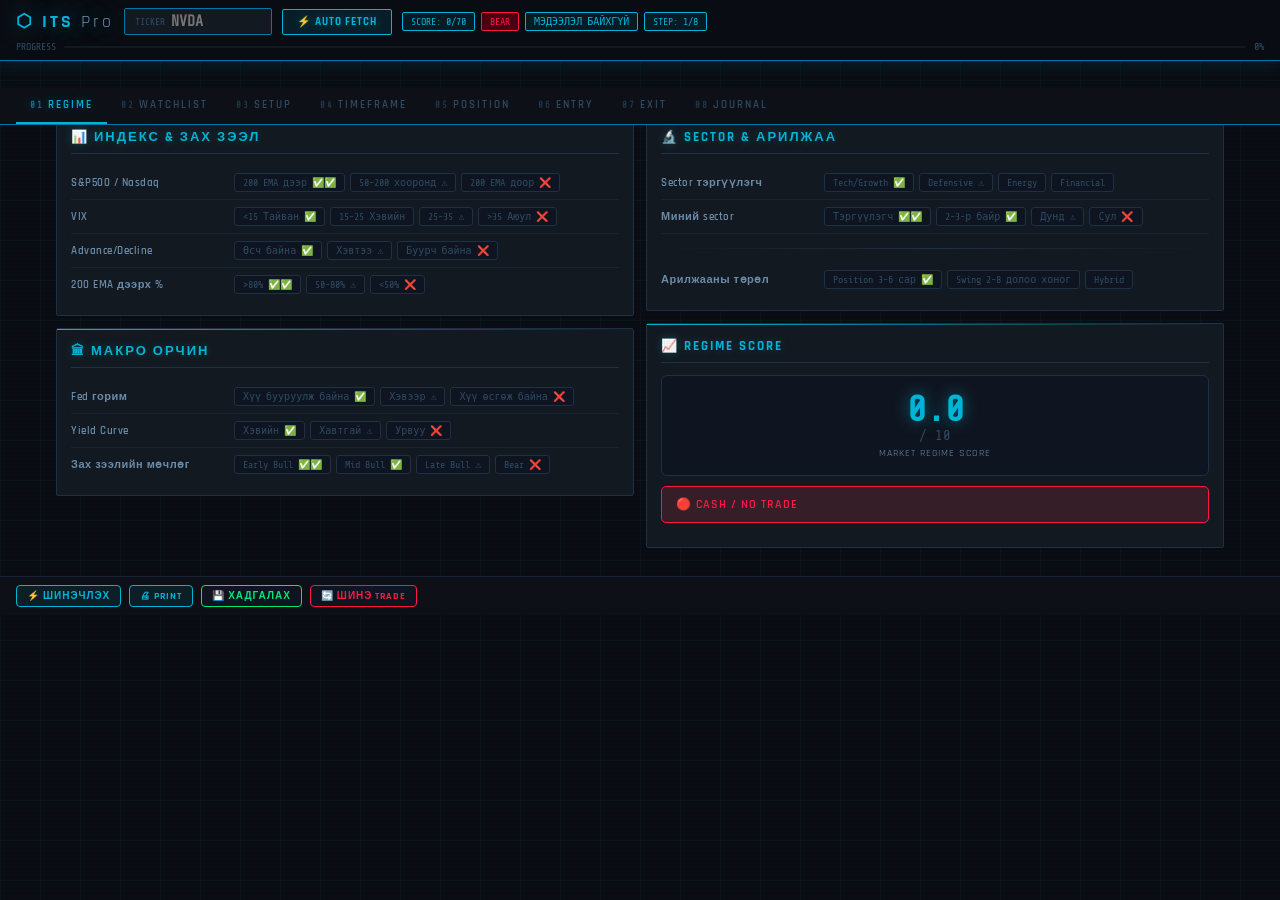
==== commit 02515be2: "Fix: unified getFinalDecision, regime score weighting" ====
--- a/trading-auto.html
+++ b/trading-auto.html
@@ -1503,19 +1503,25 @@
   return el ? parseFloat(el.value) : 0;
 }
 
+function getFinalDecision(score, regimeScore) {
+  if (score >= 60 && regimeScore >= 6) return "🟢 BUY / TRADE";
+  if (score >= 40 && regimeScore >= 5) return "🟡 WATCH / SMALL POSITION";
+  return "🔴 CASH / NO TRADE";
+}
+
 function calcRegime() {
   const vals = ['r_idx','r_vix','r_ad','r_pct','r_fed','r_yc','r_cyc','r_sec','r_ms'].map(n=>getVal(n));
   const raw = vals.reduce((a,b)=>a+b,0);
-  const score = Math.min(10, Math.round((raw/14)*100)/10);
+  const score = Math.min(10, Math.round((raw/7)*100)/10);
   document.getElementById('rscore').textContent = score.toFixed(1);
 
   const bear = document.getElementById('rc4');
   document.getElementById('bear-banner').classList.toggle('vis', bear?.checked);
 
   const v = document.getElementById('rverdict');
-  if (score >= 7) { v.className='banner b-g vis'; v.textContent='✅ Зах зээл хүчтэй — Position хийнэ'; }
+  if (score >= 7) { v.className='banner b-g vis'; v.textContent='✅ Зах зээл хүчтэй'; }
   else if (score >= 4) { v.className='banner b-y vis'; v.textContent='⚠️ Нейтрал — Болгоомжтой'; }
-  else { v.className='banner b-r vis'; v.textContent='❌ Сул — Cash-д байна'; }
+  else { v.className='banner b-r vis'; v.textContent='❌ Зах зээл сул'; }
 
   const badge = document.getElementById('h-regime');
   if (liveData && liveData.short_term && liveData.long_term) {
@@ -1768,6 +1774,13 @@
   }
   finalScore = Math.min(70, Math.max(0, finalScore));
   document.getElementById('h-score').textContent=finalScore;
+  // Unified final decision
+  const rs2=parseFloat(document.getElementById('rscore').textContent)||0;
+  const decision = getFinalDecision(finalScore, rs2);
+  const v2 = document.getElementById('rverdict');
+  if (decision.startsWith('🟢')) { v2.className='banner b-g vis'; v2.textContent=decision; }
+  else if (decision.startsWith('🟡')) { v2.className='banner b-y vis'; v2.textContent=decision; }
+  else { v2.className='banner b-r vis'; v2.textContent=decision; }
   // Progress
   const checks=[rs>0,ss>0,ts>0,parseFloat(document.getElementById('ps-nav').value)>0,
     document.querySelector('input[name="e_t"]:checked'),
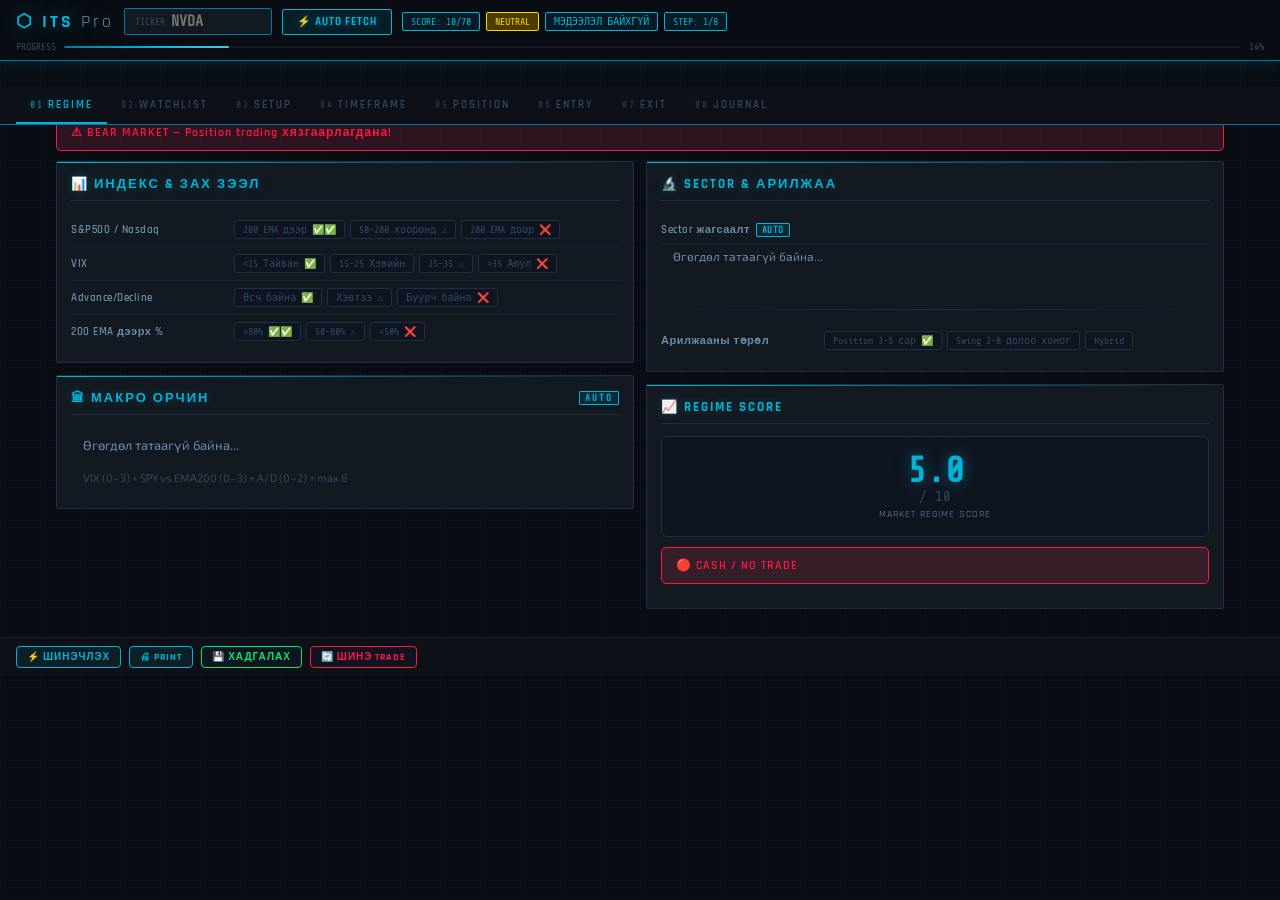
==== commit 99d4fbcb: "Feature: auto macro engine + sector ranking" ====
--- a/trading-auto.html
+++ b/trading-auto.html
@@ -331,55 +331,29 @@
         </div>
       </div>
       <div class="card">
-        <div class="card-hd">🏛 МАКРО ОРЧИН</div>
-        <div class="rrow">
-          <div class="rlbl">Fed горим</div>
-          <div class="ropts">
-            <div class="ropt g"><input type="radio" name="r_fed" value="1" id="rf1"><label for="rf1">Хүү бууруулж байна ✅</label></div>
-            <div class="ropt y"><input type="radio" name="r_fed" value="0.5" id="rf2"><label for="rf2">Хэвээр ⚠️</label></div>
-            <div class="ropt r"><input type="radio" name="r_fed" value="0" id="rf3"><label for="rf3">Хүү өсгөж байна ❌</label></div>
-          </div>
-        </div>
-        <div class="rrow">
-          <div class="rlbl">Yield Curve</div>
-          <div class="ropts">
-            <div class="ropt g"><input type="radio" name="r_yc" value="1" id="ry1"><label for="ry1">Хэвийн ✅</label></div>
-            <div class="ropt y"><input type="radio" name="r_yc" value="0.5" id="ry2"><label for="ry2">Хавтгай ⚠️</label></div>
-            <div class="ropt r"><input type="radio" name="r_yc" value="0" id="ry3"><label for="ry3">Урвуу ❌</label></div>
-          </div>
-        </div>
-        <div class="rrow">
-          <div class="rlbl">Зах зээлийн мөчлөг</div>
-          <div class="ropts">
-            <div class="ropt g"><input type="radio" name="r_cyc" value="2" id="rc1"><label for="rc1">Early Bull ✅✅</label></div>
-            <div class="ropt g"><input type="radio" name="r_cyc" value="1.5" id="rc2"><label for="rc2">Mid Bull ✅</label></div>
-            <div class="ropt y"><input type="radio" name="r_cyc" value="0.5" id="rc3"><label for="rc3">Late Bull ⚠️</label></div>
-            <div class="ropt r"><input type="radio" name="r_cyc" value="0" id="rc4"><label for="rc4">Bear ❌</label></div>
-          </div>
-        </div>
+        <div class="card-hd">🏛 МАКРО ОРЧИН <span class="auto-tag">AUTO</span></div>
+        <div id="macro-auto-result" style="padding:10px 12px;font-size:13px;color:var(--txt2);min-height:40px;">
+          Өгөгдөл татаагүй байна...
+        </div>
+        <div style="padding:4px 12px 10px;font-size:11px;color:var(--txt3);">
+          VIX (0–3) + SPY vs EMA200 (0–3) + A/D (0–2) = max 8
+        </div>
+        <input type="hidden" name="r_fed" id="r_fed_h" value="0.5">
+        <input type="hidden" name="r_yc" id="r_yc_h" value="0.5">
+        <input type="hidden" name="r_cyc" id="r_cyc_h" value="1">
       </div>
     </div>
     <div>
       <div class="card">
         <div class="card-hd">🔬 SECTOR & АРИЛЖАА</div>
         <div class="rrow">
-          <div class="rlbl">Sector тэргүүлэгч</div>
-          <div class="ropts">
-            <div class="ropt g"><input type="radio" name="r_sec" value="1" id="rs1"><label for="rs1">Tech/Growth ✅</label></div>
-            <div class="ropt y"><input type="radio" name="r_sec" value="0.5" id="rs2"><label for="rs2">Defensive ⚠️</label></div>
-            <div class="ropt"><input type="radio" name="r_sec" value="0.5" id="rs3"><label for="rs3">Energy</label></div>
-            <div class="ropt"><input type="radio" name="r_sec" value="0.5" id="rs4"><label for="rs4">Financial</label></div>
-          </div>
-        </div>
-        <div class="rrow">
-          <div class="rlbl">Миний sector</div>
-          <div class="ropts">
-            <div class="ropt g"><input type="radio" name="r_ms" value="2" id="rms1"><label for="rms1">Тэргүүлэгч ✅✅</label></div>
-            <div class="ropt g"><input type="radio" name="r_ms" value="1.5" id="rms2"><label for="rms2">2-3-р байр ✅</label></div>
-            <div class="ropt y"><input type="radio" name="r_ms" value="0.5" id="rms3"><label for="rms3">Дунд ⚠️</label></div>
-            <div class="ropt r"><input type="radio" name="r_ms" value="0" id="rms4"><label for="rms4">Сул ❌</label></div>
-          </div>
-        </div>
+          <div class="rlbl">Sector жагсаалт <span class="auto-tag">AUTO</span></div>
+        </div>
+        <div id="sector-auto-result" style="padding:4px 12px 10px;font-size:12px;color:var(--txt2);min-height:50px;">
+          Өгөгдөл татаагүй байна...
+        </div>
+        <input type="hidden" name="r_sec" id="r_sec_h" value="0.5">
+        <input type="hidden" name="r_ms" id="r_ms_h" value="1">
         <div class="div"></div>
         <div class="rrow">
           <div class="rlbl">Арилжааны төрөл</div>
@@ -1048,17 +1022,34 @@
     const d = await fetchQuote(ticker);
     if (d.error) throw new Error(d.error);
 
-    // Fetch VIX & SPY in parallel
-    setFetchMsg('VIX + SPY татаж байна...');
-    const [vixData, spyData] = await Promise.allSettled([
+    // Fetch VIX, SPY, Sector ETFs in parallel
+    setFetchMsg('VIX + SPY + Sector ETF татаж байна...');
+    const [vixData, spyData, xlkData, xlfData, xleData, xlvData, xlyData] = await Promise.allSettled([
       fetchQuote('%5EVIX'),
-      fetchQuote('SPY')
+      fetchQuote('SPY'),
+      fetchQuote('XLK'),
+      fetchQuote('XLF'),
+      fetchQuote('XLE'),
+      fetchQuote('XLV'),
+      fetchQuote('XLY'),
     ]);
 
     const vixPrice = vixData.status === 'fulfilled' && !vixData.value.error ? vixData.value.price : 20;
-    const spyPrice = spyData.status === 'fulfilled' && !spyData.value.error ? spyData.value.price : 0;
+    const spyPrice = spyData.status === 'fulfilled' && !spyData.value.error ? spyData.value.price : 500;
     const spyEMA200 = spyData.status === 'fulfilled' && !spyData.value.error ? spyData.value.ema200 : 0;
     const spyAbove200 = spyPrice > spyEMA200;
+
+    // Sector relative strength vs SPY
+    const getP = (r) => r.status === 'fulfilled' && !r.value.error ? r.value.price : null;
+    const sectorPrices = {
+      XLK: getP(xlkData), XLF: getP(xlfData), XLE: getP(xleData),
+      XLV: getP(xlvData), XLY: getP(xlyData)
+    };
+    const sectorNames = { XLK:'Tech', XLF:'Financial', XLE:'Energy', XLV:'Healthcare', XLY:'Consumer' };
+    const sectorRanked = Object.entries(sectorPrices)
+      .filter(([,p]) => p !== null && spyPrice > 0)
+      .map(([sym, p]) => ({ sym, name: sectorNames[sym], rs: p / spyPrice }))
+      .sort((a, b) => b.rs - a.rs);
 
     liveData = {
       ticker,
@@ -1082,7 +1073,7 @@
       epsGrowth: d.eps_growth,
       revGrowth: d.rev_growth,
       nextEarnings: d.next_earnings,
-      vixPrice, spyPrice, spyEMA200, spyAbove200,
+      vixPrice, spyPrice, spyEMA200, spyAbove200, sectorRanked,
       fetchTime: new Date().toLocaleTimeString(),
       short_term: d.short_term === 'bullish' ? 'BULL' : 'BEAR',
       long_term: d.long_term === 'bullish' ? 'BULL' : 'BEAR',
@@ -1233,16 +1224,58 @@
   else if (d.vixPrice < 35) autoSelect('r_vix', '0.5');
   else autoSelect('r_vix', '0');
 
-  // Show VIX live value
   document.getElementById('vix-live').textContent = `[${d.vixPrice?.toFixed(1)}]`;
 
-  // SPY above 200 → percent above 200 estimate (rough: if spy>200ema, likely >50% stocks above)
+  // SPY above 200 → percent above estimate
   if (d.spyAbove200) {
     const pctAbove = ((d.spyPrice - d.spyEMA200) / d.spyEMA200 * 100);
     if (pctAbove > 5) autoSelect('r_pct', '2');
     else autoSelect('r_pct', '1');
   } else {
     autoSelect('r_pct', '0');
+  }
+
+  // AUTO MACRO SCORE
+  const macroScore = calculateMacroScore(d.vixPrice, d.spyPrice, d.spyEMA200, 'up');
+  const macroRegime = getMarketRegime(macroScore);
+  liveData.macroScore = macroScore;
+  liveData.macroRegime = macroRegime;
+  const macroEl = document.getElementById('macro-auto-result');
+  if (macroEl) macroEl.innerHTML =
+    `<span class="auto-tag">AUTO</span> Macro: <b>${macroScore}/8</b> — ${macroRegime}`;
+
+  // AUTO SECTOR RANKING
+  const sectorEl = document.getElementById('sector-auto-result');
+  if (sectorEl && d.sectorRanked && d.sectorRanked.length > 0) {
+    const rows = d.sectorRanked.map((s, i) => {
+      const medal = i === 0 ? '🥇' : i <= 2 ? '🟢' : '🔴';
+      const label = i === 0 ? 'Тэргүүлэгч' : i <= 2 ? 'Хүчтэй' : 'Сул';
+      return `<div style="display:flex;justify-content:space-between;padding:2px 0;font-size:12px;">
+        <span>${medal} ${s.name}</span>
+        <span style="color:${i===0?'var(--green)':i<=2?'var(--yellow)':'var(--red)'}">${label} (${s.rs.toFixed(3)})</span>
+      </div>`;
+    }).join('');
+    sectorEl.innerHTML = `<span class="auto-tag">AUTO</span>${rows}`;
+  }
+
+  // Auto-select sector radio based on top sector
+  if (d.sectorRanked && d.sectorRanked.length > 0) {
+    const top = d.sectorRanked[0];
+    if (top.sym === 'XLK') autoSelect('r_sec', '1');
+    else if (top.sym === 'XLF' || top.sym === 'XLE') autoSelect('r_sec', '0.5');
+    else autoSelect('r_sec', '0.5');
+
+    // My sector rank
+    const mySector = d.sector || '';
+    const sectorMap = { Technology: 'XLK', Financials: 'XLF', Energy: 'XLE',
+      Healthcare: 'XLV', 'Consumer Discretionary': 'XLY' };
+    const myEtf = Object.entries(sectorMap).find(([k]) => mySector.includes(k))?.[1];
+    if (myEtf) {
+      const myRank = d.sectorRanked.findIndex(s => s.sym === myEtf);
+      if (myRank === 0) autoSelect('r_ms', '2');
+      else if (myRank <= 2) autoSelect('r_ms', '1.5');
+      else autoSelect('r_ms', '0.5');
+    }
   }
 }
 
@@ -1469,6 +1502,23 @@
 // ════════════════════════════════════
 // HELPER FUNCTIONS
 // ════════════════════════════════════
+function calculateMacroScore(vix, spy, ema200, adTrend) {
+  let score = 0;
+  if (vix < 15) score += 3;
+  else if (vix <= 25) score += 2;
+  else if (vix <= 35) score += 1;
+  if (spy > ema200) score += 3;
+  if (adTrend === 'up') score += 2;
+  else if (adTrend === 'flat') score += 1;
+  return score; // max = 8
+}
+
+function getMarketRegime(score) {
+  if (score >= 7) return '🟢 Strong Bull';
+  if (score >= 5) return '🟡 Neutral Bull';
+  return '🔴 Weak / Risk Off';
+}
+
 function getMomentum(rsi) {
   if (rsi >= 65) return "Хүчтэй эрч";
   if (rsi <= 30) return "Хэт зарагдсан";
@@ -1510,7 +1560,18 @@
 }
 
 function calcRegime() {
-  const vals = ['r_idx','r_vix','r_ad','r_pct','r_fed','r_yc','r_cyc','r_sec','r_ms'].map(n=>getVal(n));
+  // Auto-set hidden fields from macroScore if available
+  if (liveData?.macroScore !== undefined) {
+    const ms = liveData.macroScore;
+    // Map macroScore/8 to fed/yc/cyc equivalents
+    document.getElementById('r_fed_h').value = ms >= 6 ? '1' : ms >= 4 ? '0.5' : '0';
+    document.getElementById('r_yc_h').value = ms >= 5 ? '1' : ms >= 3 ? '0.5' : '0';
+    document.getElementById('r_cyc_h').value = ms >= 7 ? '2' : ms >= 5 ? '1.5' : ms >= 3 ? '0.5' : '0';
+  }
+  const vals = ['r_idx','r_vix','r_ad','r_pct','r_fed_h','r_yc_h','r_cyc_h','r_sec_h','r_ms_h'].map(n=>{
+    const el = document.getElementById(n) || document.querySelector(`input[name="${n}"]:checked`);
+    return el ? parseFloat(el.value)||0 : 0;
+  });
   const raw = vals.reduce((a,b)=>a+b,0);
   const score = Math.min(10, Math.round((raw/7)*100)/10);
   document.getElementById('rscore').textContent = score.toFixed(1);
@@ -1774,9 +1835,11 @@
   }
   finalScore = Math.min(70, Math.max(0, finalScore));
   document.getElementById('h-score').textContent=finalScore;
-  // Unified final decision
-  const rs2=parseFloat(document.getElementById('rscore').textContent)||0;
-  const decision = getFinalDecision(finalScore, rs2);
+  // Unified final decision using macroScore
+  const macroForDecision = liveData?.macroScore ?? 4;
+  const regimeForDecision = (macroForDecision / 8) * 10; // normalize to /10
+  const rs2=parseFloat(document.getElementById('rscore').textContent)||regimeForDecision;
+  const decision = getFinalDecision(finalScore, Math.max(rs2, regimeForDecision));
   const v2 = document.getElementById('rverdict');
   if (decision.startsWith('🟢')) { v2.className='banner b-g vis'; v2.textContent=decision; }
   else if (decision.startsWith('🟡')) { v2.className='banner b-y vis'; v2.textContent=decision; }
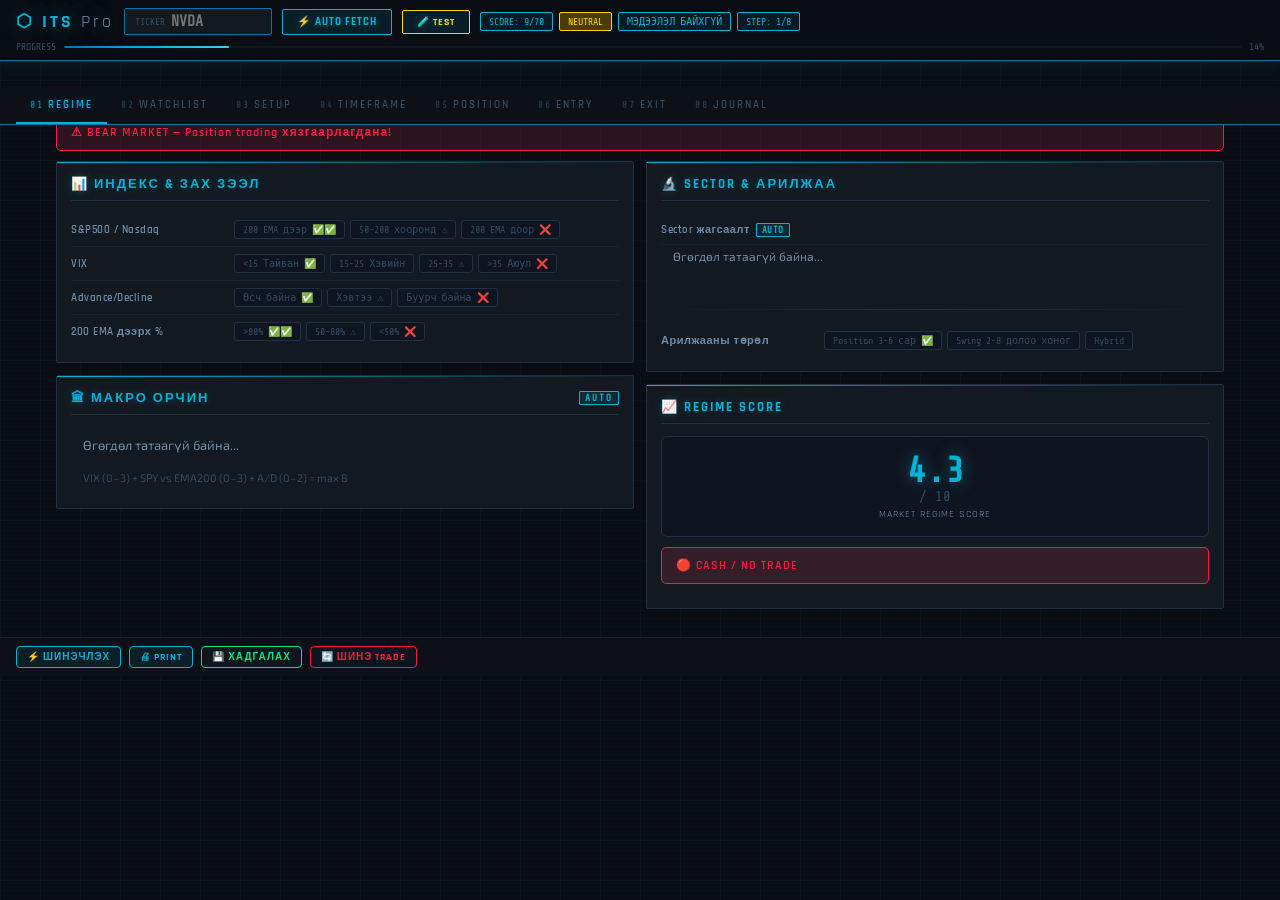
==== commit 562655d6: "Refactor: 4-layer architecture + sample data + TEST mode" ====
--- a/trading-auto.html
+++ b/trading-auto.html
@@ -240,6 +240,11 @@
 
 <!-- ERROR TOAST -->
 <div class="err-toast" id="err-toast"></div>
+<div id="test-panel" style="display:none;flex-wrap:wrap;gap:6px;padding:8px 16px;background:rgba(255,214,0,.05);border-bottom:1px solid var(--yellowd);">
+  <span style="font-family:var(--mono);font-size:10px;color:var(--yellow);align-self:center;">SAMPLE DATA:</span>
+  <button onclick="loadSampleData('AAPL')" style="font-family:var(--mono);font-size:11px;padding:3px 10px;border:1px solid var(--yellowd);background:transparent;color:var(--yellow);cursor:pointer;border-radius:2px;">AAPL</button> <button onclick="loadSampleData('AMZN')" style="font-family:var(--mono);font-size:11px;padding:3px 10px;border:1px solid var(--yellowd);background:transparent;color:var(--yellow);cursor:pointer;border-radius:2px;">AMZN</button> <button onclick="loadSampleData('GOOG')" style="font-family:var(--mono);font-size:11px;padding:3px 10px;border:1px solid var(--yellowd);background:transparent;color:var(--yellow);cursor:pointer;border-radius:2px;">GOOG</button> <button onclick="loadSampleData('META')" style="font-family:var(--mono);font-size:11px;padding:3px 10px;border:1px solid var(--yellowd);background:transparent;color:var(--yellow);cursor:pointer;border-radius:2px;">META</button> <button onclick="loadSampleData('TSLA')" style="font-family:var(--mono);font-size:11px;padding:3px 10px;border:1px solid var(--yellowd);background:transparent;color:var(--yellow);cursor:pointer;border-radius:2px;">TSLA</button> <button onclick="loadSampleData('NVDA')" style="font-family:var(--mono);font-size:11px;padding:3px 10px;border:1px solid var(--yellowd);background:transparent;color:var(--yellow);cursor:pointer;border-radius:2px;">NVDA</button> <button onclick="loadSampleData('AMD')" style="font-family:var(--mono);font-size:11px;padding:3px 10px;border:1px solid var(--yellowd);background:transparent;color:var(--yellow);cursor:pointer;border-radius:2px;">AMD</button> <button onclick="loadSampleData('INTC')" style="font-family:var(--mono);font-size:11px;padding:3px 10px;border:1px solid var(--yellowd);background:transparent;color:var(--yellow);cursor:pointer;border-radius:2px;">INTC</button> <button onclick="loadSampleData('DUOL')" style="font-family:var(--mono);font-size:11px;padding:3px 10px;border:1px solid var(--yellowd);background:transparent;color:var(--yellow);cursor:pointer;border-radius:2px;">DUOL</button>
+</div>
+<div id="server-banner" style="display:none;background:rgba(220,50,50,.1);border-bottom:1px solid var(--red);color:var(--red);font-family:var(--head);font-size:11px;font-weight:600;letter-spacing:1px;padding:8px 16px;text-align:center;position:relative;z-index:1;">⚠️ Сервертэй холбогдох боломжгүй байна. Render.com шалгана уу.</div>
 <div id="dl-banner" style="display:none;background:rgba(200,160,32,.1);border-bottom:1px solid var(--gold);color:var(--gold);font-family:var(--head);font-size:11px;font-weight:600;letter-spacing:1px;padding:8px 16px;text-align:center;position:relative;z-index:1;">
   ⚠️ Claude.ai дотор AUTO FETCH ажиллахгүй &nbsp;|&nbsp; <span style="color:var(--green);">Файлыг ↓ татаж аваад Chrome/Safari дээр нээнэ үү — тэгвэл бүрэн ажиллана</span>
   <button onclick="this.parentElement.style.display='none'" style="position:absolute;right:12px;top:50%;transform:translateY(-50%);background:none;border:none;color:var(--gold);cursor:pointer;font-size:16px;">✕</button>
@@ -254,6 +259,7 @@
       <input id="h-ticker" type="text" placeholder="NVDA" maxlength="6" onkeydown="if(event.key==='Enter')fetchAllData()">
     </div>
     <button class="btn-fetch" id="fetch-btn" onclick="fetchAllData()">⚡ AUTO FETCH</button>
+    <button class="btn-fetch" style="border-color:var(--yellow);color:var(--yellow);font-size:10px;" onclick="document.getElementById('test-panel').style.display=document.getElementById('test-panel').style.display==='none'?'flex':'none'">🧪 TEST</button>
     <div class="badges">
       <div class="badge b-score">SCORE: <span id="h-score">0</span>/70</div>
       <div class="badge b-neutral" id="h-regime">NEUTRAL</div>
@@ -925,24 +931,115 @@
 // ════════════════════════════════════
 // YAHOO FINANCE FETCH — multi-proxy fallback
 // ════════════════════════════════════
+// ════════════════════════════════════════════════════════════════
+// LAYER 0: CONSTANTS & SAMPLE DATA
+// ════════════════════════════════════════════════════════════════
 const API_BASE = 'https://its-pro.onrender.com';
 
-async function checkServer() {
+const SAMPLE_DATA = {
+  AAPL: { price:211.50, change_pct:0.44, rsi14:58.2, atr14:4.21, ema21:208.10, ema50:205.30, ema200:196.40, vol_ratio:1.12, high_52w:237.23, low_52w:164.08, dist_from_52h:10.8, prev_close:210.58, avg_vol:52000000, cur_vol:58000000, sector:'Technology', short_term:'bullish', long_term:'bullish', regime:'strong_uptrend', ema_align:3 },
+  AMZN: { price:212.80, change_pct:1.20, rsi14:64.5, atr14:5.80, ema21:208.50, ema50:201.20, ema200:188.60, vol_ratio:1.35, high_52w:242.52, low_52w:151.61, dist_from_52h:12.2, prev_close:210.28, avg_vol:38000000, cur_vol:51000000, sector:'Consumer Discretionary', short_term:'bullish', long_term:'bullish', regime:'strong_uptrend', ema_align:3 },
+  GOOG: { price:172.40, change_pct:0.85, rsi14:61.3, atr14:4.10, ema21:169.20, ema50:165.80, ema200:158.30, vol_ratio:0.95, high_52w:207.05, low_52w:140.53, dist_from_52h:16.7, prev_close:170.93, avg_vol:22000000, cur_vol:20900000, sector:'Technology', short_term:'bullish', long_term:'bullish', regime:'strong_uptrend', ema_align:3 },
+  META: { price:584.50, change_pct:1.55, rsi14:66.8, atr14:14.20, ema21:570.10, ema50:548.30, ema200:498.20, vol_ratio:1.28, high_52w:638.40, low_52w:390.93, dist_from_52h:8.5, prev_close:575.62, avg_vol:14000000, cur_vol:17920000, sector:'Technology', short_term:'bullish', long_term:'bullish', regime:'strong_uptrend', ema_align:3 },
+  TSLA: { price:284.80, change_pct:-1.20, rsi14:52.1, atr14:12.50, ema21:280.30, ema50:272.10, ema200:248.60, vol_ratio:1.05, high_52w:414.50, low_52w:138.80, dist_from_52h:31.2, prev_close:288.22, avg_vol:82000000, cur_vol:86100000, sector:'Consumer Discretionary', short_term:'bullish', long_term:'bullish', regime:'strong_uptrend', ema_align:3 },
+  NVDA: { price:876.40, change_pct:2.10, rsi14:71.2, atr14:28.50, ema21:848.20, ema50:810.30, ema200:682.10, vol_ratio:1.62, high_52w:974.00, low_52w:462.36, dist_from_52h:10.0, prev_close:858.22, avg_vol:42000000, cur_vol:67920000, sector:'Technology', short_term:'bullish', long_term:'bullish', regime:'strong_uptrend', ema_align:3 },
+  AMD:  { price:158.30, change_pct:0.65, rsi14:55.4, atr14:6.20, ema21:155.10, ema50:150.80, ema200:148.20, vol_ratio:0.88, high_52w:227.30, low_52w:122.17, dist_from_52h:30.3, prev_close:157.28, avg_vol:48000000, cur_vol:42240000, sector:'Technology', short_term:'bullish', long_term:'bullish', regime:'strong_uptrend', ema_align:3 },
+  INTC: { price:22.10, change_pct:-0.45, rsi14:38.2, atr14:0.92, ema21:23.40, ema50:25.10, ema200:30.20, vol_ratio:0.72, high_52w:46.45, low_52w:18.51, dist_from_52h:52.4, prev_close:22.20, avg_vol:62000000, cur_vol:44640000, sector:'Technology', short_term:'bearish', long_term:'bearish', regime:'downtrend', ema_align:0 },
+  DUOL: { price:348.20, change_pct:1.85, rsi14:68.4, atr14:12.80, ema21:338.50, ema50:318.20, ema200:268.40, vol_ratio:1.42, high_52w:388.90, low_52w:152.57, dist_from_52h:10.5, prev_close:341.84, avg_vol:1800000, cur_vol:2556000, sector:'Technology', short_term:'bullish', long_term:'bullish', regime:'strong_uptrend', ema_align:3 },
+};
+
+// ════════════════════════════════════════════════════════════════
+// LAYER 1: DATA LAYER
+// ════════════════════════════════════════════════════════════════
+
+function normalizeTicker(input) {
+  const t = (input || '').trim().toUpperCase();
+  const map = {
+    'GOOGLE':'GOOG','ALPHABET':'GOOG','TESLA':'TSLA',
+    'FACEBOOK':'META','META PLATFORMS':'META',
+    'AMAZON':'AMZN','APPLE':'AAPL','NVIDIA':'NVDA',
+    'INTEL':'INTC','MICROSOFT':'MSFT','NETFLIX':'NFLX',
+  };
+  return map[t] || t;
+}
+
+async function fetchStockData(ticker) {
+  // Try real API first
   try {
-    const res = await fetch(API_BASE + '/health', { signal: AbortSignal.timeout(2000) });
-    return res.ok;
-  } catch { return false; }
-}
-
-async function yahooFetch(ticker) {
-  // This is kept for compatibility but not used directly
-  throw new Error('Use fetchQuote() instead');
-}
-
+    const res = await fetch(`${API_BASE}/quote/${ticker}`, {
+      signal: AbortSignal.timeout(20000)
+    });
+    if (!res.ok) throw new Error(`HTTP ${res.status}`);
+    const d = await res.json();
+    if (d.error) throw new Error(d.error);
+    if (!d.price || d.price === 0) throw new Error('price missing');
+
+    console.log('✅ Real API data:', ticker, d.price);
+    return { success: true, source: 'api', raw: d,
+      ticker, price: d.price, changePercent: d.change_pct,
+      rsi: d.rsi14, atr: d.atr14,
+      ema21: d.ema21, ema50: d.ema50, ema200: d.ema200,
+      volRatio: d.vol_ratio, avgVol: d.avg_vol, curVol: d.cur_vol,
+      high52: d.high_52w, low52: d.low_52w, distFrom52h: d.dist_from_52h,
+      prevClose: d.prev_close, sector: d.sector,
+      shortTerm: d.short_term === 'bullish' ? 'BULL' : 'BEAR',
+      longTerm:  d.long_term  === 'bullish' ? 'BULL' : 'BEAR',
+      regime: d.regime || 'unknown', emaAlign: d.ema_align ?? 0,
+    };
+  } catch (apiErr) {
+    console.warn('⚠️ API failed:', apiErr.message, '— trying sample data');
+    // Fallback to sample data
+    if (SAMPLE_DATA[ticker]) {
+      const d = SAMPLE_DATA[ticker];
+      console.log('📦 Using sample data for:', ticker);
+      return { success: true, source: 'sample', raw: d,
+        ticker, price: d.price, changePercent: d.change_pct,
+        rsi: d.rsi14, atr: d.atr14,
+        ema21: d.ema21, ema50: d.ema50, ema200: d.ema200,
+        volRatio: d.vol_ratio, avgVol: d.avg_vol, curVol: d.cur_vol,
+        high52: d.high_52w, low52: d.low_52w, distFrom52h: d.dist_from_52h,
+        prevClose: d.prev_close, sector: d.sector,
+        shortTerm: d.short_term === 'bullish' ? 'BULL' : 'BEAR',
+        longTerm:  d.long_term  === 'bullish' ? 'BULL' : 'BEAR',
+        regime: d.regime || 'unknown', emaAlign: d.ema_align ?? 0,
+      };
+    }
+    return { success: false, ticker, error: 'FETCH_FAILED', message: apiErr.message };
+  }
+}
+
+async function fetchMarketData() {
+  const results = await Promise.allSettled([
+    fetch(`${API_BASE}/quote/%5EVIX`, { signal: AbortSignal.timeout(10000) }).then(r=>r.json()),
+    fetch(`${API_BASE}/quote/SPY`,   { signal: AbortSignal.timeout(10000) }).then(r=>r.json()),
+    fetch(`${API_BASE}/quote/XLK`,   { signal: AbortSignal.timeout(10000) }).then(r=>r.json()),
+    fetch(`${API_BASE}/quote/XLF`,   { signal: AbortSignal.timeout(10000) }).then(r=>r.json()),
+    fetch(`${API_BASE}/quote/XLE`,   { signal: AbortSignal.timeout(10000) }).then(r=>r.json()),
+    fetch(`${API_BASE}/quote/XLV`,   { signal: AbortSignal.timeout(10000) }).then(r=>r.json()),
+    fetch(`${API_BASE}/quote/XLY`,   { signal: AbortSignal.timeout(10000) }).then(r=>r.json()),
+  ]);
+  const get = (r) => r.status === 'fulfilled' && !r.value?.error ? r.value : null;
+  const vix = get(results[0]); const spy = get(results[1]);
+  const etfs = { XLK: get(results[2]), XLF: get(results[3]), XLE: get(results[4]), XLV: get(results[5]), XLY: get(results[6]) };
+  const names = { XLK:'Tech', XLF:'Financial', XLE:'Energy', XLV:'Healthcare', XLY:'Consumer' };
+  const spyPrice = spy?.price || 500;
+  const sectorRanked = Object.entries(etfs)
+    .filter(([,d]) => d?.price)
+    .map(([sym, d]) => ({ sym, name: names[sym], rs: d.price / spyPrice }))
+    .sort((a, b) => b.rs - a.rs);
+  return {
+    vixPrice: vix?.price || 20,
+    spyPrice, spyEMA200: spy?.ema200 || 0,
+    spyAbove200: spyPrice > (spy?.ema200 || 0),
+    sectorRanked,
+  };
+}
+
+// Compatibility shim for watchlist
 async function fetchQuote(ticker) {
-  const res = await fetch(`${API_BASE}/quote/${ticker}`, { signal: AbortSignal.timeout(15000) });
-  if (!res.ok) throw new Error(`${ticker} олдсонгүй`);
-  return await res.json();
+  const data = await fetchStockData(ticker);
+  if (data.success) return data.raw || {};
+  throw new Error(data.message || 'Fetch failed');
 }
 
 // RSI calculation
@@ -994,9 +1091,116 @@
   document.getElementById('fetch-msg').textContent = msg;
 }
 
+// ════════════════════════════════════════════════════════════════
+// LAYER 4: UI FUNCTIONS
+// ════════════════════════════════════════════════════════════════
+
+function clearUI(ticker) {
+  liveData = {};
+  const panel = document.getElementById('data-panel');
+  const grid  = document.getElementById('data-grid');
+  if (panel) panel.classList.remove('visible');
+  if (grid)  grid.innerHTML = '';
+  document.getElementById('h-score').textContent = '0';
+  const regime = document.getElementById('h-regime');
+  if (regime) { regime.className = 'badge b-neutral'; regime.textContent = 'NEUTRAL'; }
+  document.getElementById('h-last-fetch').textContent = 'МЭДЭЭЛЭЛ БАЙХГҮЙ';
+  document.getElementById('prog-fill').style.width = '0%';
+  document.getElementById('h-pct').textContent = '0';
+  document.getElementById('h-step').textContent = '1';
+  document.getElementById('data-live-badge').style.display = 'none';
+  const macroEl = document.getElementById('macro-auto-result');
+  if (macroEl) macroEl.innerHTML = 'Өгөгдөл татаагүй байна...';
+  const sectorEl = document.getElementById('sector-auto-result');
+  if (sectorEl) sectorEl.innerHTML = 'Өгөгдөл татаагүй байна...';
+  const rs = document.getElementById('rscore');
+  if (rs) rs.textContent = '0.0';
+}
+
+function renderError(ticker, error) {
+  const panel = document.getElementById('data-panel');
+  const grid  = document.getElementById('data-grid');
+  if (panel && grid) {
+    panel.classList.add('visible');
+    grid.innerHTML = `<div style="padding:12px;color:var(--red);font-family:var(--mono);font-size:13px;">
+      ❌ <b>${ticker}</b> — Өгөгдөл олдсонгүй<br>
+      <span style="color:var(--txt3);font-size:11px;">
+        Энэ browser дэмждэггүй байж магадгүй. Safari/Chrome дээр нээнэ үү.
+      </span><br>
+      <span style="color:var(--txt2);font-size:11px;margin-top:6px;display:block;">
+        💡 TEST товч ашиглана уу: <b>AAPL · AMZN · GOOG · META · TSLA · NVDA · AMD · INTC · DUOL</b>
+      </span>
+    </div>`;
+  }
+  const v = document.getElementById('rverdict');
+  if (v) { v.className='banner b-r vis'; v.textContent=`❌ ${ticker} — Өгөгдөл байхгүй`; }
+  document.getElementById('h-last-fetch').textContent = '❌ Амжилтгүй';
+}
+
+function renderStockData(data, market) {
+  liveData = {
+    ticker: data.ticker,
+    currentPrice: data.price, prevClose: data.prevClose,
+    change: data.changePercent,
+    weekHigh52: data.high52, weekLow52: data.low52,
+    distFrom52High: data.distFrom52h,
+    ema21: data.ema21, ema50: data.ema50, ema200: data.ema200,
+    rsi14: data.rsi, atr14: data.atr,
+    avgVol: data.avgVol, curVol: data.curVol, volRatio: data.volRatio,
+    baseDepth: data.distFrom52h, sector: data.sector,
+    epsGrowth: null, revGrowth: null, nextEarnings: 'N/A',
+    vixPrice: market.vixPrice, spyPrice: market.spyPrice,
+    spyEMA200: market.spyEMA200, spyAbove200: market.spyAbove200,
+    sectorRanked: market.sectorRanked,
+    fetchTime: new Date().toLocaleTimeString(),
+    short_term: data.shortTerm, long_term: data.longTerm,
+    regime: data.regime, momentum: getMomentum(data.rsi),
+    ema_align: data.emaAlign, dataSource: data.source,
+  };
+  updateDataPanel();
+  autoFillRegime();
+  autoFillSetup();
+  autoFillTimeframe();
+  autoFillPosition();
+  autoFillFundamentals();
+  const badge = data.source === 'sample' ? `🟡 SAMPLE ${liveData.fetchTime}` : `🟢 ${liveData.fetchTime}`;
+  document.getElementById('h-last-fetch').textContent = badge;
+  document.getElementById('data-live-badge').style.display = 'inline';
+  const dlb = document.getElementById('dl-banner');
+  if (dlb) dlb.style.display = 'none';
+  calcAll();
+  save();
+}
+
+async function loadSampleData(ticker) {
+  if (!SAMPLE_DATA[ticker]) { showErr(`Sample байхгүй: ${ticker}`); return; }
+  document.getElementById('h-ticker').value = ticker;
+  clearUI(ticker);
+  const d = SAMPLE_DATA[ticker];
+  const stock = { success:true, source:'sample', ticker, price:d.price,
+    changePercent:d.change_pct, rsi:d.rsi14, atr:d.atr14,
+    ema21:d.ema21, ema50:d.ema50, ema200:d.ema200,
+    volRatio:d.vol_ratio, avgVol:d.avg_vol, curVol:d.cur_vol,
+    high52:d.high_52w, low52:d.low_52w, distFrom52h:d.dist_from_52h,
+    prevClose:d.prev_close, sector:d.sector,
+    shortTerm:d.short_term==='bullish'?'BULL':'BEAR',
+    longTerm:d.long_term==='bullish'?'BULL':'BEAR',
+    regime:d.regime, emaAlign:d.ema_align,
+  };
+  const market = { vixPrice:20, spyPrice:500, spyEMA200:480, spyAbove200:true, sectorRanked:[] };
+  renderStockData(stock, market);
+}
+
+// ════════════════════════════════════════════════════════════════
+// MAIN FETCH FLOW
+// ════════════════════════════════════════════════════════════════
+
 async function fetchAllData() {
-  const ticker = document.getElementById('h-ticker').value.trim().toUpperCase();
+  const raw = document.getElementById('h-ticker').value;
+  const ticker = normalizeTicker(raw);
   if (!ticker) { showErr('Ticker оруулна уу'); return; }
+
+  clearUI(ticker);
 
   const overlay = document.getElementById('fetch-overlay');
   const btn = document.getElementById('fetch-btn');
@@ -1005,101 +1209,25 @@
   btn.textContent = '⏳ ТАТАЖ БАЙНА...';
 
   try {
-    // Check server
-    setFetchMsg('Серверт холбогдож байна...');
-    const serverOk = await checkServer();
-    if (!serverOk) {
-      overlay.classList.remove('vis');
-      btn.classList.remove('loading');
-      btn.textContent = '⚡ AUTO FETCH';
-      document.getElementById('dl-banner').style.display = 'none';
-      document.getElementById('server-banner').style.display = 'block';
+    setFetchMsg(`${ticker} өгөгдөл татаж байна...`);
+    const [stockData, marketData] = await Promise.all([
+      fetchStockData(ticker),
+      fetchMarketData().catch(() => ({
+        vixPrice:20, spyPrice:500, spyEMA200:480,
+        spyAbove200:true, sectorRanked:[]
+      }))
+    ]);
+
+    if (!stockData.success) {
+      renderError(ticker, stockData.error);
       return;
     }
-
-    // Fetch ticker
-    setFetchMsg(`${ticker} татаж байна...`);
-    const d = await fetchQuote(ticker);
-    if (d.error) throw new Error(d.error);
-
-    // Fetch VIX, SPY, Sector ETFs in parallel
-    setFetchMsg('VIX + SPY + Sector ETF татаж байна...');
-    const [vixData, spyData, xlkData, xlfData, xleData, xlvData, xlyData] = await Promise.allSettled([
-      fetchQuote('%5EVIX'),
-      fetchQuote('SPY'),
-      fetchQuote('XLK'),
-      fetchQuote('XLF'),
-      fetchQuote('XLE'),
-      fetchQuote('XLV'),
-      fetchQuote('XLY'),
-    ]);
-
-    const vixPrice = vixData.status === 'fulfilled' && !vixData.value.error ? vixData.value.price : 20;
-    const spyPrice = spyData.status === 'fulfilled' && !spyData.value.error ? spyData.value.price : 500;
-    const spyEMA200 = spyData.status === 'fulfilled' && !spyData.value.error ? spyData.value.ema200 : 0;
-    const spyAbove200 = spyPrice > spyEMA200;
-
-    // Sector relative strength vs SPY
-    const getP = (r) => r.status === 'fulfilled' && !r.value.error ? r.value.price : null;
-    const sectorPrices = {
-      XLK: getP(xlkData), XLF: getP(xlfData), XLE: getP(xleData),
-      XLV: getP(xlvData), XLY: getP(xlyData)
-    };
-    const sectorNames = { XLK:'Tech', XLF:'Financial', XLE:'Energy', XLV:'Healthcare', XLY:'Consumer' };
-    const sectorRanked = Object.entries(sectorPrices)
-      .filter(([,p]) => p !== null && spyPrice > 0)
-      .map(([sym, p]) => ({ sym, name: sectorNames[sym], rs: p / spyPrice }))
-      .sort((a, b) => b.rs - a.rs);
-
-    liveData = {
-      ticker,
-      currentPrice: d.price,
-      prevClose: d.prev_close,
-      change: d.change_pct,
-      weekHigh52: d.high_52w,
-      weekLow52: d.low_52w,
-      distFrom52High: d.dist_from_52h,
-      ema21: d.ema21,
-      ema50: d.ema50,
-      ema200: d.ema200,
-      rsi14: d.rsi14,
-      atr14: d.atr14,
-      avgVol: d.avg_vol,
-      curVol: d.cur_vol,
-      volRatio: d.vol_ratio,
-      baseDepth: d.dist_from_52h,
-      sector: d.sector,
-      industry: d.industry,
-      epsGrowth: d.eps_growth,
-      revGrowth: d.rev_growth,
-      nextEarnings: d.next_earnings,
-      vixPrice, spyPrice, spyEMA200, spyAbove200, sectorRanked,
-      fetchTime: new Date().toLocaleTimeString(),
-      short_term: d.short_term === 'bullish' ? 'BULL' : 'BEAR',
-      long_term: d.long_term === 'bullish' ? 'BULL' : 'BEAR',
-      regime: d.regime || 'unknown',
-      momentum: getMomentum(d.rsi14 || 50),
-      ema_align: d.ema_align ?? 0,
-    };
-
-    setFetchMsg('Мэдээллийг боловсруулж байна...');
-    updateDataPanel();
-    autoFillRegime();
-    autoFillSetup();
-    autoFillTimeframe();
-    autoFillPosition();
-    autoFillFundamentals();
-
-    document.getElementById('h-last-fetch').textContent = `🟢 ${liveData.fetchTime}`;
-    document.getElementById('data-live-badge').style.display = 'inline';
-    document.getElementById('dl-banner').style.display = 'none';
-
-    calcAll();
-    save();
+    setFetchMsg('Тооцоолж байна...');
+    renderStockData(stockData, marketData);
 
   } catch (err) {
-    console.error(err);
-    showErr(`Алдаа: ${err.message}`);
+    console.error('fetchAllData:', err);
+    renderError(ticker, 'FETCH_FAILED');
   } finally {
     overlay.classList.remove('vis');
     btn.classList.remove('loading');
@@ -1502,47 +1630,64 @@
 // ════════════════════════════════════
 // HELPER FUNCTIONS
 // ════════════════════════════════════
+// ════════════════════════════════════════════════════════════════
+// LAYER 2: CALCULATION LAYER (pure functions, no DOM touch)
+// ════════════════════════════════════════════════════════════════
+
+function getTrend(price, ema21, ema50, ema200) {
+  const shortTerm = (price > ema21 && price > ema50) ? 'BULL' : 'BEAR';
+  const longTerm  = (price > ema200) ? 'BULL' : 'BEAR';
+  return { shortTerm, longTerm };
+}
+
+function getMomentum(rsi) {
+  if (rsi >= 65) return 'Хүчтэй эрч';
+  if (rsi <= 30) return 'Хэт зарагдсан';
+  return 'Тэнцвэртэй';
+}
+
+function getRegime(shortTerm, longTerm) {
+  if (shortTerm === 'BULL' && longTerm === 'BULL') return 'BULL_TREND';
+  if (shortTerm === 'BEAR' && longTerm === 'BEAR') return 'BEAR_TREND';
+  if (shortTerm === 'BULL' && longTerm === 'BEAR') return 'COUNTER_TREND_RALLY';
+  if (shortTerm === 'BEAR' && longTerm === 'BULL') return 'PULLBACK';
+  return 'UNKNOWN';
+}
+
 function calculateMacroScore(vix, spy, ema200, adTrend) {
-  let score = 0;
-  if (vix < 15) score += 3;
-  else if (vix <= 25) score += 2;
-  else if (vix <= 35) score += 1;
-  if (spy > ema200) score += 3;
-  if (adTrend === 'up') score += 2;
-  else if (adTrend === 'flat') score += 1;
-  return score; // max = 8
-}
-
-function getMarketRegime(score) {
-  if (score >= 7) return '🟢 Strong Bull';
-  if (score >= 5) return '🟡 Neutral Bull';
+  let s = 0;
+  if (vix < 15) s += 3; else if (vix <= 25) s += 2; else if (vix <= 35) s += 1;
+  if (spy > ema200) s += 3;
+  if (adTrend === 'up') s += 2; else if (adTrend === 'flat') s += 1;
+  return s; // max 8
+}
+
+function getMarketRegime(macroScore) {
+  if (macroScore >= 7) return '🟢 Strong Bull';
+  if (macroScore >= 5) return '🟡 Neutral Bull';
   return '🔴 Weak / Risk Off';
 }
 
-function getMomentum(rsi) {
-  if (rsi >= 65) return "Хүчтэй эрч";
-  if (rsi <= 30) return "Хэт зарагдсан";
-  return "Тэнцвэртэй";
-}
-
-function getRegime(shortTerm, longTerm) {
-  if (shortTerm === "BULL" && longTerm === "BULL") return "BULL_TREND";
-  if (shortTerm === "BEAR" && longTerm === "BEAR") return "BEAR_TREND";
-  if (shortTerm === "BULL" && longTerm === "BEAR") return "COUNTER_TREND_RALLY";
-  if (shortTerm === "BEAR" && longTerm === "BULL") return "PULLBACK";
-  return "UNKNOWN";
-}
-
 function calculateScore(shortTerm, longTerm, momentum, market) {
-  let score = 0;
-  if (shortTerm === "BULL") score += 25;
-  if (longTerm === "BULL") score += 20;
-  if (momentum === "Хүчтэй эрч") score += 15;
-  else if (momentum === "Тэнцвэртэй") score += 8;
-  if (market.spyAbove200) score += 10;
-  if (market.vixNormal) score += 10;
-  if (market.volumeOk) score += 10;
-  return Math.min(70, score);
+  let s = 0;
+  if (shortTerm === 'BULL') s += 25;
+  if (longTerm  === 'BULL') s += 20;
+  if (momentum  === 'Хүчтэй эрч') s += 15;
+  else if (momentum === 'Тэнцвэртэй') s += 8;
+  if (market.spyAbove200) s += 10;
+  if (market.vixNormal)   s += 10;
+  if (market.volumeOk)    s += 10;
+  return Math.min(70, s);
+}
+
+// ════════════════════════════════════════════════════════════════
+// LAYER 3: DECISION LAYER (single source of truth)
+// ════════════════════════════════════════════════════════════════
+
+function getFinalDecision(score, regimeScore) {
+  if (score >= 60 && regimeScore >= 6) return '🟢 BUY / TRADE';
+  if (score >= 40 && regimeScore >= 5) return '🟡 WATCH / SMALL POSITION';
+  return '🔴 CASH / NO TRADE';
 }
 
 // ════════════════════════════════════
@@ -1553,25 +1698,31 @@
   return el ? parseFloat(el.value) : 0;
 }
 
-function getFinalDecision(score, regimeScore) {
-  if (score >= 60 && regimeScore >= 6) return "🟢 BUY / TRADE";
-  if (score >= 40 && regimeScore >= 5) return "🟡 WATCH / SMALL POSITION";
-  return "🔴 CASH / NO TRADE";
-}
-
 function calcRegime() {
-  // Auto-set hidden fields from macroScore if available
-  if (liveData?.macroScore !== undefined) {
-    const ms = liveData.macroScore;
-    // Map macroScore/8 to fed/yc/cyc equivalents
-    document.getElementById('r_fed_h').value = ms >= 6 ? '1' : ms >= 4 ? '0.5' : '0';
-    document.getElementById('r_yc_h').value = ms >= 5 ? '1' : ms >= 3 ? '0.5' : '0';
-    document.getElementById('r_cyc_h').value = ms >= 7 ? '2' : ms >= 5 ? '1.5' : ms >= 3 ? '0.5' : '0';
+  // Compute macroScore directly from liveData
+  const macro = liveData?.vixPrice !== undefined
+    ? calculateMacroScore(liveData.vixPrice, liveData.spyPrice, liveData.spyEMA200, 'up')
+    : 4;
+  liveData.macroScore = macro;
+  // Set hidden fields
+  const setH = (id, v) => { const e=document.getElementById(id); if(e) e.value=String(v); };
+  setH('r_fed_h', macro>=6?'1':macro>=4?'0.5':'0');
+  setH('r_yc_h',  macro>=5?'1':macro>=3?'0.5':'0');
+  setH('r_cyc_h', macro>=7?'2':macro>=5?'1.5':macro>=3?'0.5':'0');
+  // Auto-set idx/vix/ad from liveData
+  if (liveData.spyAbove200 !== undefined) {
+    const getEl = (n,v) => document.querySelector(`input[name="${n}"][value="${v}"]`);
+    if (liveData.spyAbove200) { const e=getEl('r_idx','2'); if(e) e.checked=true; }
+    else { const e=getEl('r_idx','0'); if(e) e.checked=true; }
+    const vix=liveData.vixPrice||20;
+    const vv=vix<15?'2':vix<25?'1':vix<35?'0.5':'0';
+    const ve=getEl('r_vix',vv); if(ve) ve.checked=true;
   }
-  const vals = ['r_idx','r_vix','r_ad','r_pct','r_fed_h','r_yc_h','r_cyc_h','r_sec_h','r_ms_h'].map(n=>{
-    const el = document.getElementById(n) || document.querySelector(`input[name="${n}"]:checked`);
-    return el ? parseFloat(el.value)||0 : 0;
-  });
+  const vals = ['r_idx','r_vix','r_ad','r_pct'].map(n=>{
+    const e=document.querySelector(`input[name="${n}"]:checked`); return e?parseFloat(e.value)||0:0;
+  }).concat(['r_fed_h','r_yc_h','r_cyc_h','r_sec_h','r_ms_h'].map(n=>{
+    const e=document.getElementById(n); return e?parseFloat(e.value)||0:0;
+  }));
   const raw = vals.reduce((a,b)=>a+b,0);
   const score = Math.min(10, Math.round((raw/7)*100)/10);
   document.getElementById('rscore').textContent = score.toFixed(1);
@@ -1837,8 +1988,8 @@
   document.getElementById('h-score').textContent=finalScore;
   // Unified final decision using macroScore
   const macroForDecision = liveData?.macroScore ?? 4;
-  const regimeForDecision = (macroForDecision / 8) * 10; // normalize to /10
-  const rs2=parseFloat(document.getElementById('rscore').textContent)||regimeForDecision;
+  const regimeForDecision = parseFloat(((macroForDecision / 8) * 10).toFixed(1));
+  const rs2 = parseFloat(document.getElementById('rscore').textContent) || regimeForDecision;
   const decision = getFinalDecision(finalScore, Math.max(rs2, regimeForDecision));
   const v2 = document.getElementById('rverdict');
   if (decision.startsWith('🟢')) { v2.className='banner b-g vis'; v2.textContent=decision; }
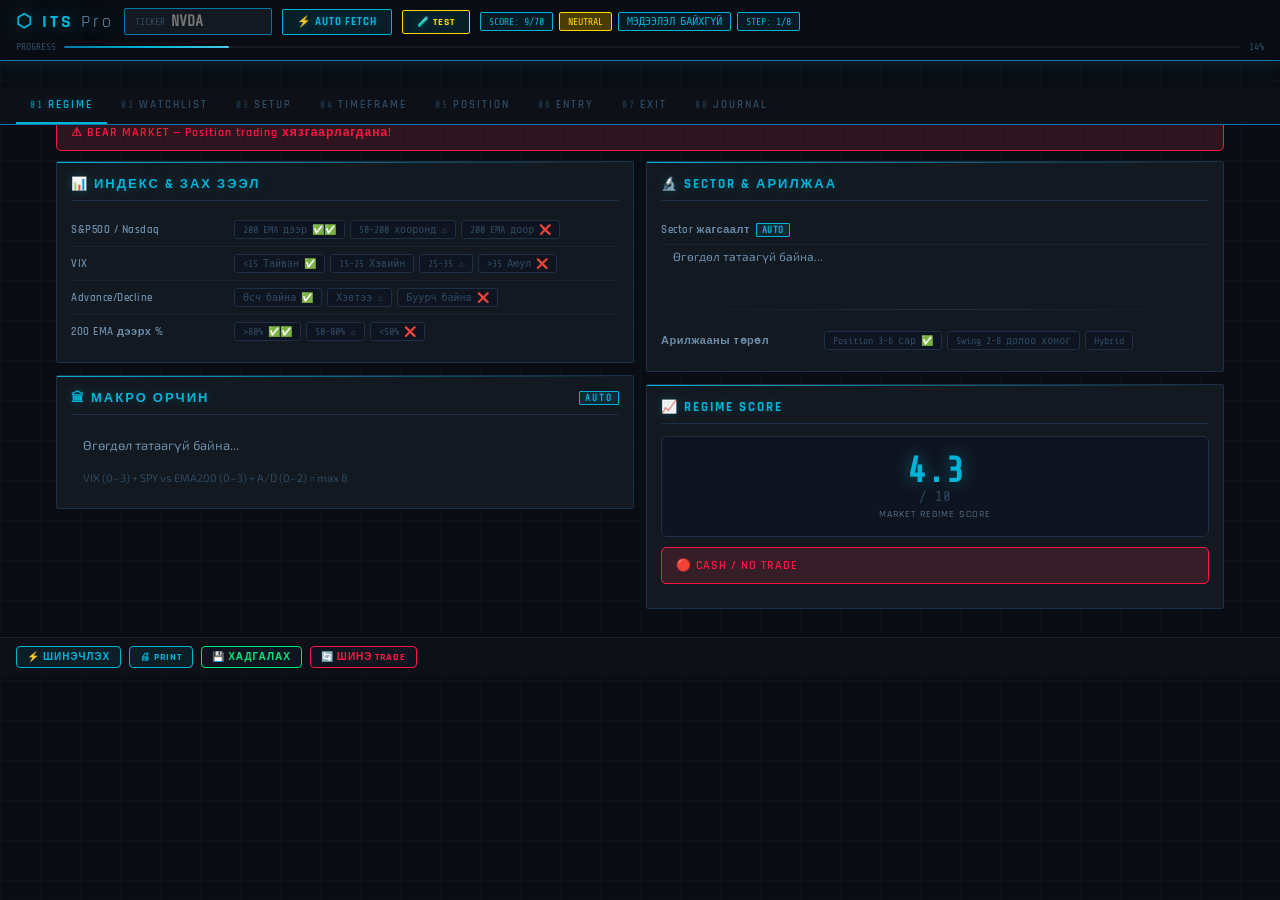
==== commit 257c51e4: "Fix: market-hours-aware fetch, 4 data source states" ====
--- a/trading-auto.html
+++ b/trading-auto.html
@@ -963,8 +963,40 @@
   return map[t] || t;
 }
 
+// Returns: 'open' | 'closed' | 'pre' | 'after'
+function getMarketStatus() {
+  const now = new Date();
+  // Convert to US Eastern Time
+  const et = new Date(now.toLocaleString('en-US', { timeZone: 'America/New_York' }));
+  const day = et.getDay(); // 0=Sun, 6=Sat
+  const h = et.getHours();
+  const m = et.getMinutes();
+  const mins = h * 60 + m;
+  if (day === 0 || day === 6) return 'closed';
+  if (mins >= 570 && mins < 960) return 'open';    // 9:30–16:00
+  if (mins >= 240 && mins < 570) return 'pre';     // 4:00–9:30
+  if (mins >= 960 && mins < 1200) return 'after';  // 16:00–20:00
+  return 'closed';
+}
+
+function buildStockResult(d, ticker, source) {
+  return {
+    success: true, source, raw: d, ticker,
+    price: d.price, changePercent: d.change_pct,
+    rsi: d.rsi14, atr: d.atr14,
+    ema21: d.ema21, ema50: d.ema50, ema200: d.ema200,
+    volRatio: d.vol_ratio, avgVol: d.avg_vol, curVol: d.cur_vol,
+    high52: d.high_52w, low52: d.low_52w, distFrom52h: d.dist_from_52h,
+    prevClose: d.prev_close, sector: d.sector,
+    shortTerm: d.short_term === 'bullish' ? 'BULL' : 'BEAR',
+    longTerm:  d.long_term  === 'bullish' ? 'BULL' : 'BEAR',
+    regime: d.regime || 'unknown', emaAlign: d.ema_align ?? 0,
+  };
+}
+
 async function fetchStockData(ticker) {
-  // Try real API first
+  const marketStatus = getMarketStatus();
+  // Try real API first (always — API returns latest available data regardless of hours)
   try {
     const res = await fetch(`${API_BASE}/quote/${ticker}`, {
       signal: AbortSignal.timeout(20000)
@@ -974,37 +1006,20 @@
     if (d.error) throw new Error(d.error);
     if (!d.price || d.price === 0) throw new Error('price missing');
 
-    console.log('✅ Real API data:', ticker, d.price);
-    return { success: true, source: 'api', raw: d,
-      ticker, price: d.price, changePercent: d.change_pct,
-      rsi: d.rsi14, atr: d.atr14,
-      ema21: d.ema21, ema50: d.ema50, ema200: d.ema200,
-      volRatio: d.vol_ratio, avgVol: d.avg_vol, curVol: d.cur_vol,
-      high52: d.high_52w, low52: d.low_52w, distFrom52h: d.dist_from_52h,
-      prevClose: d.prev_close, sector: d.sector,
-      shortTerm: d.short_term === 'bullish' ? 'BULL' : 'BEAR',
-      longTerm:  d.long_term  === 'bullish' ? 'BULL' : 'BEAR',
-      regime: d.regime || 'unknown', emaAlign: d.ema_align ?? 0,
-    };
+    // Determine source label based on market status
+    const source = marketStatus === 'open' ? 'LIVE_REALTIME'
+      : (marketStatus === 'pre' || marketStatus === 'after') ? 'LIVE_REALTIME'
+      : 'MARKET_CLOSED_LAST_DATA';
+
+    console.log(`✅ API data [${source}]:`, ticker, d.price);
+    return { ...buildStockResult(d, ticker, source), marketStatus };
+
   } catch (apiErr) {
-    console.warn('⚠️ API failed:', apiErr.message, '— trying sample data');
-    // Fallback to sample data
-    if (SAMPLE_DATA[ticker]) {
-      const d = SAMPLE_DATA[ticker];
-      console.log('📦 Using sample data for:', ticker);
-      return { success: true, source: 'sample', raw: d,
-        ticker, price: d.price, changePercent: d.change_pct,
-        rsi: d.rsi14, atr: d.atr14,
-        ema21: d.ema21, ema50: d.ema50, ema200: d.ema200,
-        volRatio: d.vol_ratio, avgVol: d.avg_vol, curVol: d.cur_vol,
-        high52: d.high_52w, low52: d.low_52w, distFrom52h: d.dist_from_52h,
-        prevClose: d.prev_close, sector: d.sector,
-        shortTerm: d.short_term === 'bullish' ? 'BULL' : 'BEAR',
-        longTerm:  d.long_term  === 'bullish' ? 'BULL' : 'BEAR',
-        regime: d.regime || 'unknown', emaAlign: d.ema_align ?? 0,
-      };
-    }
-    return { success: false, ticker, error: 'FETCH_FAILED', message: apiErr.message };
+    console.warn('⚠️ API failed:', apiErr.message, '— market:', marketStatus);
+    // Do NOT auto-fallback to sample — return FETCH_FAILED
+    // (sample is only loaded manually via TEST button)
+    return { success: false, ticker, error: 'FETCH_FAILED',
+      message: apiErr.message, marketStatus };
   }
 }
 
@@ -1117,24 +1132,27 @@
   if (rs) rs.textContent = '0.0';
 }
 
-function renderError(ticker, error) {
+function renderError(ticker, error, marketStatus) {
   const panel = document.getElementById('data-panel');
   const grid  = document.getElementById('data-grid');
+  const mkt = marketStatus || getMarketStatus();
+  const mktLabel = { open:'Зах зээл нээлттэй', pre:'Pre-market', after:'After-hours', closed:'Зах зээл хаалттай' }[mkt] || '';
   if (panel && grid) {
     panel.classList.add('visible');
     grid.innerHTML = `<div style="padding:12px;color:var(--red);font-family:var(--mono);font-size:13px;">
-      ❌ <b>${ticker}</b> — Өгөгдөл олдсонгүй<br>
-      <span style="color:var(--txt3);font-size:11px;">
-        Энэ browser дэмждэггүй байж магадгүй. Safari/Chrome дээр нээнэ үү.
+      ❌ <b>${ticker}</b> — Өгөгдөл авч чадсангүй<br>
+      <span style="color:var(--txt2);font-size:11px;">
+        ${mktLabel} · Сервер хариу өгөхгүй байна.<br>
+        Safari/Chrome дээр нээгээд дахин оролдоно уу.
       </span><br>
       <span style="color:var(--txt2);font-size:11px;margin-top:6px;display:block;">
-        💡 TEST товч ашиглана уу: <b>AAPL · AMZN · GOOG · META · TSLA · NVDA · AMD · INTC · DUOL</b>
+        💡 TEST товч → <b>AAPL · META · TSLA · NVDA</b> гэх мэт sample data ашиглана уу
       </span>
     </div>`;
   }
   const v = document.getElementById('rverdict');
   if (v) { v.className='banner b-r vis'; v.textContent=`❌ ${ticker} — Өгөгдөл байхгүй`; }
-  document.getElementById('h-last-fetch').textContent = '❌ Амжилтгүй';
+  document.getElementById('h-last-fetch').textContent = `❌ ${mktLabel||'Амжилтгүй'}`;
 }
 
 function renderStockData(data, market) {
@@ -1163,7 +1181,13 @@
   autoFillTimeframe();
   autoFillPosition();
   autoFillFundamentals();
-  const badge = data.source === 'sample' ? `🟡 SAMPLE ${liveData.fetchTime}` : `🟢 ${liveData.fetchTime}`;
+  const statusBadge = {
+    'LIVE_REALTIME':        `🟢 LIVE ${liveData.fetchTime}`,
+    'MARKET_CLOSED_LAST_DATA': `🔵 Хаалттай — Сүүлийн өгөгдөл ${liveData.fetchTime}`,
+    'SAMPLE_DATA':          `🟡 SAMPLE ${liveData.fetchTime}`,
+    'sample':               `🟡 SAMPLE ${liveData.fetchTime}`,
+  };
+  const badge = statusBadge[data.source] || `🟢 ${liveData.fetchTime}`;
   document.getElementById('h-last-fetch').textContent = badge;
   document.getElementById('data-live-badge').style.display = 'inline';
   const dlb = document.getElementById('dl-banner');
@@ -1177,7 +1201,7 @@
   document.getElementById('h-ticker').value = ticker;
   clearUI(ticker);
   const d = SAMPLE_DATA[ticker];
-  const stock = { success:true, source:'sample', ticker, price:d.price,
+  const stock = { success:true, source:'SAMPLE_DATA', ticker, price:d.price,
     changePercent:d.change_pct, rsi:d.rsi14, atr:d.atr14,
     ema21:d.ema21, ema50:d.ema50, ema200:d.ema200,
     volRatio:d.vol_ratio, avgVol:d.avg_vol, curVol:d.cur_vol,
@@ -1219,7 +1243,7 @@
     ]);
 
     if (!stockData.success) {
-      renderError(ticker, stockData.error);
+      renderError(ticker, stockData.error, stockData.marketStatus);
       return;
     }
     setFetchMsg('Тооцоолж байна...');
@@ -1315,7 +1339,7 @@
     <div class="data-cell">
       <div class="data-cell-lbl">Татсан цаг</div>
       <div class="data-cell-val" style="font-size:13px;color:var(--gold);">${d.fetchTime}</div>
-      <div class="data-cell-sub">Yahoo Finance</div>
+      <div class="data-cell-sub">${liveData.dataSource==='MARKET_CLOSED_LAST_DATA'?'⏸ Сүүлийн хаалтын үнэ':liveData.dataSource==='SAMPLE_DATA'?'🧪 Sample data':'Yahoo Finance'}</div>
     </div>
     <div class="data-cell">
       <div class="data-cell-lbl">Regime</div>
